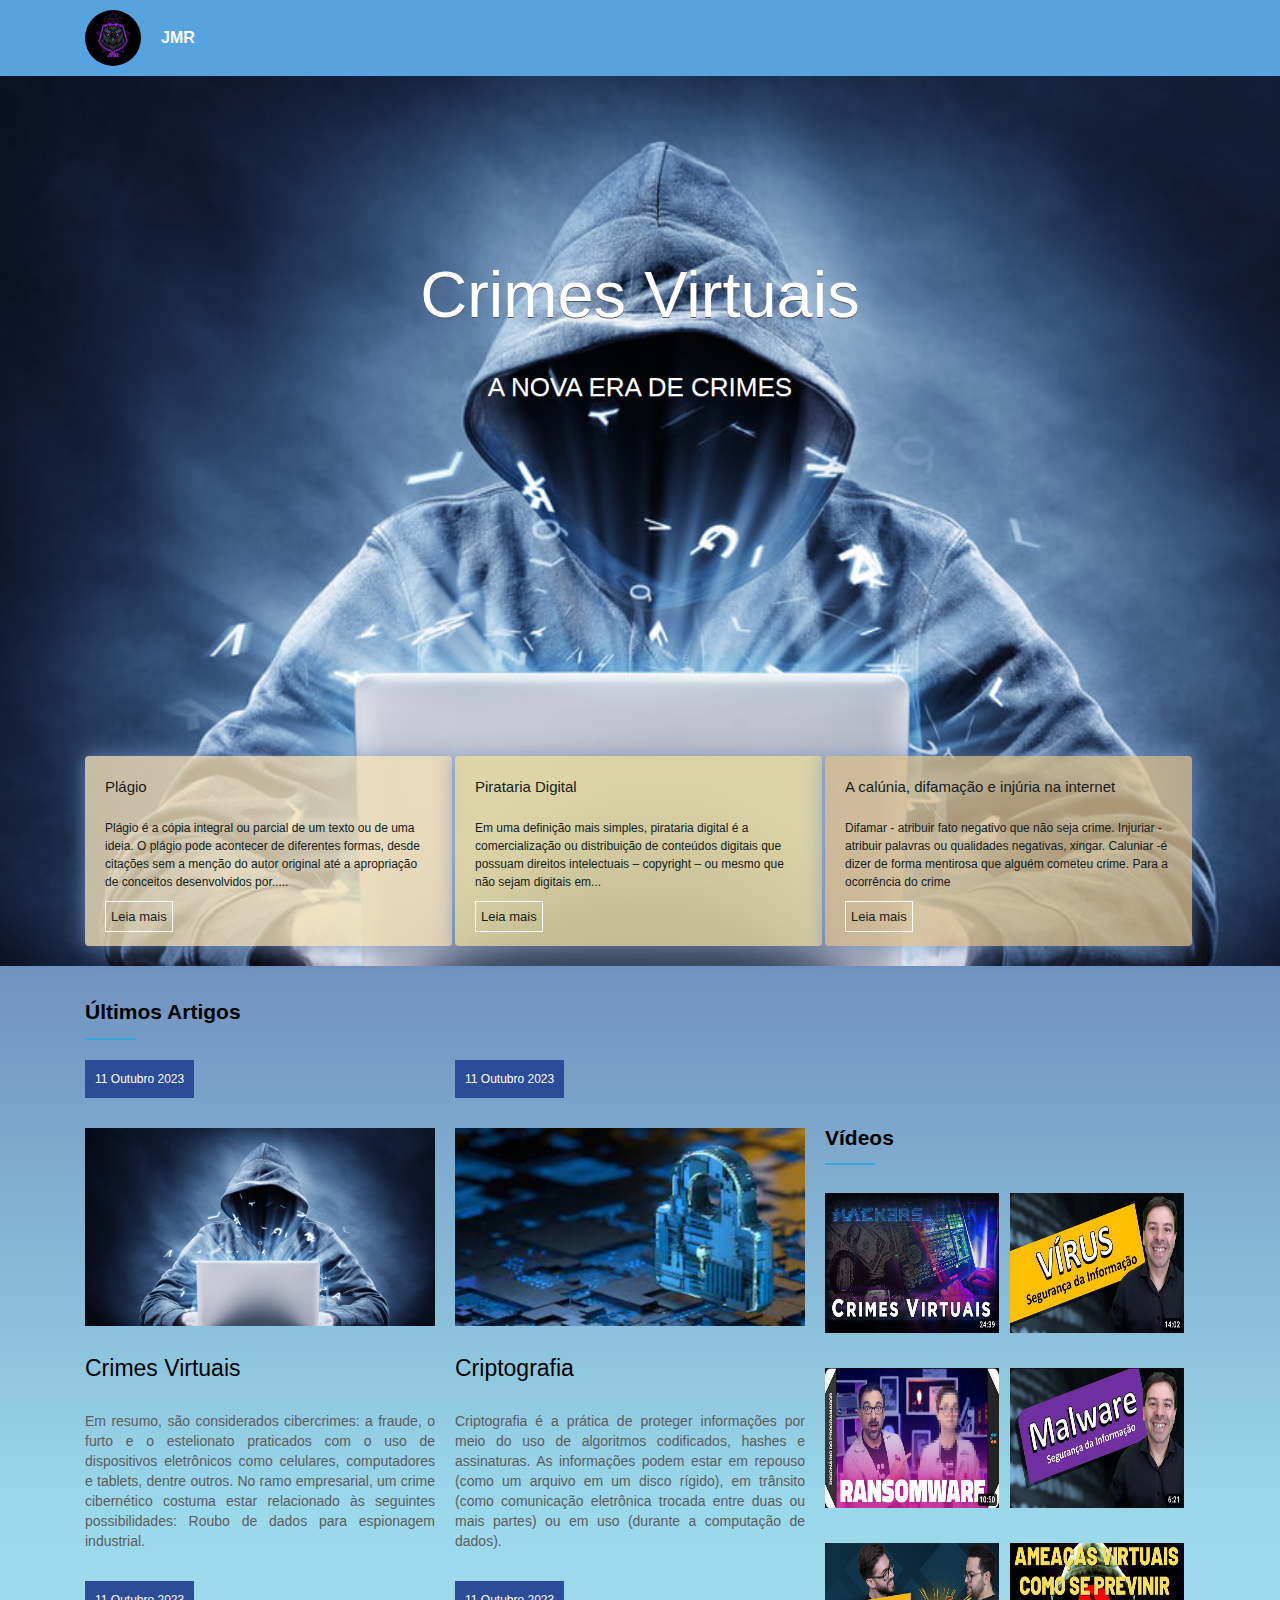
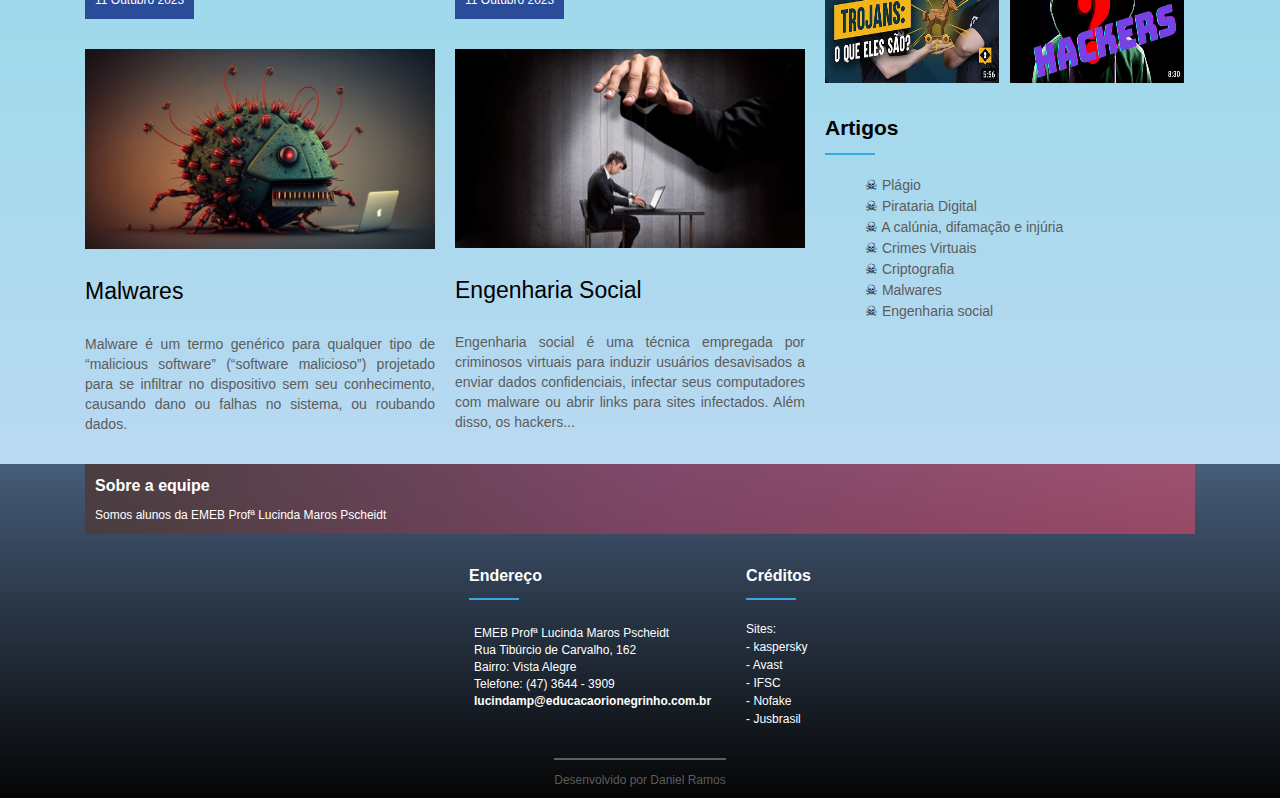
==== index.html @ 34204032 "alteração no aside  lista" ====
<!DOCTYPE html>
<html lang="pt-br">
<head>
    <meta charset="UTF-8">
    <meta name="viewport" content="width=device-width, user-scalable=0" />
   
    <link rel="stylesheet" href="assets/css/style.css">
    <link rel="stylesheet" href="assets/css/resolucao_1024.css">
    <link rel="stylesheet" href="assets/css/resolucao_768.css">
    
    <link rel="stylesheet" href="https://cdn.jsdelivr.net/npm/bootstrap@4.6.1/dist/css/bootstrap.min.css">
    <script src="https://cdn.jsdelivr.net/npm/jquery@3.5.1/dist/jquery.slim.min.js"></script>
    <script src="https://cdn.jsdelivr.net/npm/popper.js@1.16.1/dist/umd/popper.min.js"></script>
    <script src="https://cdn.jsdelivr.net/npm/bootstrap@4.6.1/dist/js/bootstrap.bundle.min.js"></script>

    <script type="text/javascript" src="assets/js/menuMobile.js"></script>

    <link rel="shortcut icon" href="./assets/icons/logoaba.png">
    <title>Crimes Virtuais</title>
</head>
<body>
    
    <header>
        <div class="container">
            <div class="cont-menu">
                <div class="logo"> 
                    <a href="">
                        <img id="imglogo" src="assets/icons/jmr.jpg" />
                    </a>
                </div>
    
                <div class="menu">
                    <nav>                     
                        <ul style="text-decoration:none;">
                            <li class="active">JMR</li> 
                        </ul>
                    </nav>
                </div>
            </div>
            
        </div>
    </header>
    
    <section id="banner">        
        <div class="container column">
            <div class="banner_top">
                <div class="banner_headline">
                    <h1>Crimes Virtuais</h1>
                    <h2>A nova era de crimes</h2>
                </div>
            </div>
            <div class="banner_options">
                <div class="banner1">
                    <div class="banner_title">Plágio</div>
                    <div class="banner_desc">
                        Plágio é a cópia integral ou parcial de um texto ou de uma ideia. O plágio pode acontecer de diferentes formas, desde citações sem a menção do autor original até a apropriação de conceitos desenvolvidos por.....
                    </div>
                        <a href="./artigos/plagio.html" target="_blank">Leia mais</a>
                </div>
                <div class="banner2">
                    <div class="banner_title">Pirataria Digital</div>
                    <div class="banner_desc">
                        Em uma definição mais simples, pirataria digital é a comercialização ou distribuição de conteúdos digitais que possuam direitos intelectuais – copyright – ou mesmo que não sejam digitais em... 
                    </div>
                        <a href="./artigos/pirataria_digital.html" target="_blank">Leia mais</a>
                </div>
                <div class="banner3">
                    <div class="banner_title">A calúnia, difamação e injúria na internet</div>
                    <div class="banner_desc">
                        Difamar - atribuir fato negativo que não seja crime. Injuriar - atribuir palavras ou qualidades negativas, xingar. Caluniar -é dizer de forma mentirosa que alguém cometeu crime. Para a ocorrência do crime
                    </div>
                        <a href="./artigos/calunia_difamacao.html" target="_blank">Leia mais</a>
                </div>
            </div>
        </div>
    </section> <!--Final da Section Banner-->

    <section id="geral">
        <div class="container">
            
            <section>
                <div class="widget">
                    <div class="widget_title">
                       <div class="widget_title_text">Últimos Artigos</div>
                       <div class="widget_title_bar"></div>
                    </div>
                    <div class="widget_body flex">

                        <article>
                            <div class="news_data">
                                <div class="news_posted_at">11 Outubro 2023</div>  
                                <!-- <div class="news_comments"> 2 </div> -->
                            </div>
                            <div class="news_thumbmail">
                                <a href="./artigos/crimes_virtuais.html" target="_blank">
                                    <img src="assets/imagens/crimes-ciberneticos.jpg" alt="">
                                </a>
                            </div>
                            <div class="news_title">
                                Crimes Virtuais
                            </div>
                            <div class="news_resume">
                                Em resumo, são considerados cibercrimes: a fraude, o furto e o estelionato praticados com o uso de dispositivos eletrônicos como celulares, computadores e tablets, dentre outros. No ramo empresarial, um crime cibernético costuma estar relacionado às seguintes possibilidades: Roubo de dados para espionagem industrial.
                            </div>
                            </a>
                        </article>
                        <article>
                            <div class="news_data">
                                <div class="news_posted_at">11 Outubro 2023</div>  
                                    <!-- <div class="news_comments"> 2 </div> -->
                            </div>
                            <div class="news_thumbmail">
                                <a href="./artigos/criptografia.html" target="_blank">
                                    <img src="assets/imagens/criptografia.jpeg" alt="">
                                </a>
                            </div>
                            <div class="news_title">
                                Criptografia
                            </div>
                            <div class="news_resume">
                                Criptografia é a prática de proteger informações por meio do uso de algoritmos codificados, hashes e assinaturas. As informações podem estar em repouso (como um arquivo em um disco rígido), em trânsito (como comunicação eletrônica trocada entre duas ou mais partes) ou em uso (durante a computação de dados).
                            </div>
                            </a>
                        </article>
                        <article>
                            <div class="news_data">
                                <div class="news_posted_at">11 Outubro 2023</div>  
                                    <!-- <div class="news_comments"> 2 </div> -->
                            </div>
                            <div class="news_thumbmail">
                                <a href="./artigos/malwares.html" target="_blank">
                                    <img src="assets/imagens/malwares.png" alt="">
                                </a>
                            </div>
                            <div class="news_title">
                                Malwares
                            </div>
                            <div class="news_resume" >
                                Malware é um termo genérico para qualquer tipo de “malicious software” (“software malicioso”) projetado para se infiltrar no dispositivo sem seu conhecimento, causando dano ou falhas no sistema, ou roubando dados.
                            </div>
                            </a>
                        </article>
                        <article>
                            <div class="news_data">
                                <div class="news_posted_at">11 Outubro 2023</div>  
                                    <!-- <div class="news_comments"> 2 </div> -->
                            </div>
                            <div class="news_thumbmail">
                                <a href="./artigos/engenharia_social.html" target="_blank">
                                    <img src="assets/imagens/engenharia social.jpeg" alt="">
                                </a>
                            </div>
                            <div class="news_title">
                                Engenharia Social
                            </div>
                            <div class="news_resume">
                                Engenharia social é uma técnica empregada por criminosos virtuais para induzir usuários desavisados a enviar dados confidenciais, infectar seus computadores com malware ou abrir links para sites infectados. Além disso, os hackers...
                            </div>
                            </a>
                        </article>

                    </div>
                </div>
            </section>
            
            <aside>
                <div class="widget_aside">
                    <div class="widget_title">
                       <div class="widget_title_text video">Vídeos</div>
                       <div class="widget_title_bar video"></div>
                    </div>
                    <div class="widget_body">
                        <div class="aside_container"> 
                            <div class="aside_videos">
                                <a href="https://www.youtube.com/watch?v=jlNQ2vkr-kA" target="_blank">
                                    <img src="assets/imagens/video1.png" alt="">
                                </a>
                            </div>
                            <div> 
                                <a href="https://www.youtube.com/watch?v=V8PHw3e-aPo" target="_blank">
                                    <img src="assets/imagens/video2.png" alt="">
                                </a>
                            </div>
                            <div>
                                <a href="https://www.youtube.com/watch?v=bvO9vxQE4Q0&pp=ygUWY3JpbWVzIHZpcnR1YWlzIHRyb2phbg%3D%3D" target="_blank"> 
                                    <img src="assets/imagens/video3.png" alt="">
                                </a>
                            </div>
                            <div>
                                <a href="https://www.youtube.com/watch?v=LSUwfF9lvgw" target="_blank"> 
                                    <img src="assets/imagens/video4.png" alt="">
                                </a>
                            </div>
                            <div>
                                <a href="https://www.youtube.com/watch?v=O1Iu_4mMTs8" target="_blank"> 
                                    <img src="assets/imagens/video5.png" alt="">
                                </a>
                            </div>
                            <div>
                                <a href="https://www.youtube.com/watch?v=s9u4ona7b2w" target="_blank"> 
                                    <img src="assets/imagens/video6.png" alt="">
                                </a>
                            </div>
                       </div>
                    </div>
                </div>

                <div class="aside_malwares">
                    <div>Artigos</div>
                    <div class="widget_title_bar video"></div>

                    <div class="aside_lista">
                        <ul class="ul_aside">
                            <li class="li_aside"> <span>&#9760;</span> <a href="./artigos/plagio.html" target="_blank">Plágio</a> </li>
                            <li class="li_aside"> <span>&#9760;</span> <a href="./artigos/pirataria_digital.html" target="_blank">Pirataria Digital</a></li>
                            <li class="li_aside"> <span>&#9760;</span> <a href="./artigos/calunia_difamacao.html" target="_blank">A calúnia, difamação e injúria</a> </li>
                            <li class="li_aside"> <span>&#9760;</span> <a href="./artigos/crimes_virtuais.html" target="_blank">Crimes Virtuais</a> </li>
                            <li class="li_aside"> <span>&#9760;</span> <a href="./artigos/criptografia.html" target="_blank">Criptografia</a> </li>
                            <li class="li_aside"> <span>&#9760;</span> <a href="./artigos/malwares.html" target="_blank">Malwares</a> </li>
                            <li class="li_aside"> <span>&#9760;</span> <a href="./artigos/engenharia_social.html" target="_blank">Engenharia social</a> </li>

                        </ul>
                    </div>
                </div>
               
            </aside>
        </div> 
    </section>

 <footer>
    <div class="container flexColumn">
        <div class="footer_menu">
            <div class="fm_1">
                 <div class="news_title" style="padding:10px;">
                    <div class="widget_title_text">Sobre a equipe</div>   
                    <div class="sobre_equipe">Somos alunos da EMEB Profª Lucinda Maros Pscheidt</div>
                 </div>
                </a>  
            </div> 
        </div>

        <div class="footer_area">
            <div class="footer_areaitem_description">
                <div class="widget_title end">
                    <div class="widget_title_text end">Endereço</div>
                    <div class="widget_title_bar"></div>
                 </div>
            
                 <div class="widget_body" style="margin-bottom: -15px;">
                        <div class="addres">
                            EMEB Profª Lucinda Maros Pscheidt<br/>
                            Rua Tibúrcio de Carvalho, 162<br/>
                            Bairro: Vista Alegre<br/>
                            Telefone: (47) 3644 - 3909<br/>
                            <a class="end_email" href="mailto:exemplo@hotmail.com">lucindamp@educacaorionegrinho.com.br</a>
                        </div>
                 </div>
            
            </div>
           
            <div class="footer_areaitem_credits">
                <div class="footer_areaitem">
                    <div class="widget_title">
                        <div class="widget_title_text credit">Créditos</div>
                        <div class="widget_title_bar"></div>
                     </div>
                     <div class="widget_body credits">
                        Sites: <br/>
                        - kaspersky<br/>
                        - Avast<br/>
                        - IFSC<br/>
                        - Nofake<br/>
                        - Jusbrasil
                    </div>
                </div>
            </div>
        </div>

        <!--------------------------------------------------------------->
    
        <div class="footer_copy">
            Desenvolvido por Daniel Ramos 
        </div>
    </div>
    
 </footer>
    
</body>
</html>
---- assets/css/style.css ----
@font-face {
    font-family: fontMarc;
    src: url(../fonts/Allura.ttf)
  }
  @font-face {
      font-family: fontMenu;
      src: url(../fonts/bubblegum-sans-regular.otf);
  }
  /***********************************/
* {
    font-family: Arial, Helvetica, sans-serif;
}  
body {
    margin: 0;
    padding: 0; 
}
header {
    padding: 10px 0 10px 0;
    background: #56a3e0;
}
/*************************************/
.container {
    display: flex;
    align-items: center;
    justify-content: space-between;
    width: 990px;
}
.cont-menu {
    display: flex;
    align-items: center;
}
/*************************************/
#imglogo {
    width: 56px;
    border-radius: 50%;
}

/*************************************/
.menu {
    display: flex;
    margin-right: 0px;
}
nav ul,
nav li {
    list-style: none;
    margin: 0;
    padding: 0;
}
nav ul {
    display: flex; 
}
nav a {
    display: block;
    padding: 15px;
    text-decoration: none;
    text-transform: uppercase;
    color: #131d20;
    font-weight: bold;
}

nav .active{
    color: white;
    font-weight: bold;
    padding-left: 20px;
}
/************************************/
#banner {
    display: flex;
    justify-content: center;
    background-image: url(../imagens/crimes-ciberneticos.jpg);
    background-position: bottom;
    background-size: cover;
    height: 890px;
}
.column {
    flex-direction: column;
}
.banner_top {
    display: flex;
    justify-content: center;
    margin-top: 50px;
}
.banner_headline {
    flex: 1;
    display: flex;
    flex-direction: column;
    justify-content: center;
    align-items: center;
    text-align: center ;
    font-weight: bold;
    padding-top: 180px;
}
.banner_headline h1 {
    color:  #ffffff;
    font-size: 65px;
    text-shadow: 0px 1px 0px #555555;
    margin-top: -50px;
    padding: 0;
    max-width: 450px;
}
.banner_headline h2 {
    color:  #ffffff;
    font-size: 26px;
    text-shadow: 0px 1px 0px #555555;
    text-align: center;
    margin: 0;
    padding: 0;
    max-width: 450px;
    margin-top: 30px;
    line-height: 30px;
    text-transform: uppercase;
    font-weight: 500;
}
/************************************/
.banner_options {
    height: 210px;
    display: flex;
}
.banner1, .banner2, .banner3 {
    flex: 1;
    color:  #131d20;
    padding: 20px;
    margin: 0px 3px 20px 0px;
    box-shadow: 0px 0px 20px rgba(112, 146, 191, 0.8);
    transition: all 0.3s ease-out;
    border-radius: 4px;
}
.banner1 {
    background-color: #f0ddb6;
    background-color: rgba(240.0, 221.0, 182.0, 80%);
}
.banner2 {
    background-color: #e4d89c;
    background-color: rgba(228.0, 216.0, 156.0, 80%);
}
.banner3 {
    background-color: #d6bc8f;
    background-color: rgba(214.0, 188.0, 143.0, 80%);
}
.banner_title {
    font-size: 15px;
}
.banner_desc {
    /*opacity: 100%;*/
    font-size: 12px;
    margin-top: 20px;
    margin-bottom: 10px;
}
.banner_options a {
    display: inline-block;
    border: 1px solid #ffffff;
    padding: 5px;
    color:  #131d20;
    font-size: 13px;
    text-decoration: none;
}
/*******************************************/
#geral {
    display: flex;
    justify-content: center;
    background-image: linear-gradient(
        to bottom,#7092bf,#9ad9ea ,#b9d9f2 );
}
#geral section {
    flex: 2;
}
#geral aside {
    flex: 1;
}
/******************************************/
.new {
    padding-top: 8px;
}
.widget_title {
    margin-top: 30px;
    margin-bottom: 20px;
}
.widget_title_text, .aside_malwares {
    color: #000000;
    font-size: 21px;
    font-weight: bold;
}
.widget_title_bar {
    width: 50px;
    height: 2px;
    background-color: #36a9e1;
    margin-top: 10px;
}
/*****************************************/
.flex {
    display: flex;
    flex-wrap: wrap;
}
article {
    flex: 1;
    min-width: 300px;
    margin-right: 20px;
}
article a {
    text-decoration: none;
}
article .news_data {
    display: flex;
}
article .news_posted_at {
    background-color: #2b4c99;
    color: #ffffff;
    font-size: 12px;
    padding: 10px;
    margin-right: 2px;
}
article .news_comments {
    background-color: #39aae1;
    color: #ffffff;
    font-size: 12px;
    padding: 10px;
}
article .news_thumbmail {
    margin-top: 30px;
}
article .news_thumbmail img {
    width: 100%;
    height: auto;
}
article .news_title {
    margin-top: 25px;
    margin-bottom: 25px;
    color: #000000;
    font-size: 23px;
}
article .news_resume {
    color: #5c5c5c;
    line-height: 20px;
    font-size: 14px;
    margin-bottom: 30px;
    text-align: justify;
}
/***************************************/
aside .widget_aside {
    height: 550px;
    padding-bottom: 45px;
 
}
.aside_malwares {
    margin-top: 40px;
}
.aside_lista {
    padding-top: 20px;
    font-size: 14px;
    font-weight: normal;
}
/****************************************/
.ul_aside {
    list-style: none;
}
.li_aside a {
    color: #5c5c5c;
    line-height: 5px;
    font-size: 14px;
    margin-bottom: 30px;
}

.aside_container {
    display: flex;
    flex-flow: column wrap;
    width: 100%;
    height: 550px;
}
.aside_container div {
    justify-content: space-between;
    width: 47%;
    height: 155px;
    margin-bottom: 20px;
    margin-right: 0px;
    font-size: 15px;  
}


.aside_container img {
    width: 100%;
    height: 90%;
    margin-top: 8px;
}

/********************************************/
footer {
    background-image: linear-gradient(
        to bottom, #465c79, #050505);
    display: flex;
    justify-content: center;
}
.footer_menu {
    display: flex;
    /*flex: 1;*/
    width: 100%;
}
.fm_1 {
    flex: 1;
    color: #ffffff;
}
.footer_menu a {
    display: block;
    text-decoration: none;
    padding: 20px;
    color: #ffffff;
}
.fm_1 {
    background-image: linear-gradient(
        to right, rgba(73.4, 61.1, 62.7, 99%),
        rgba(151.0, 64.0, 99.0, 70%),
        rgba(245.0, 71.0, 104.0, 50%));
}
/**************************************************/
.footer_area {
    display: flex;    
}
.flexColumn {
    display:flex;
    flex-direction: column;
} 
.sobre_equipe {
    padding-top: 8px;
    font-size: 12px;
}
/*Área de créditos*/
.footer_areaitem_description, .footer_areaitem_credits {
    color: #ffffff;
}
.footer_areaitem_description {
    padding-right: 30px;
}
.credits {
    font-size: 12px;
}
.end_email {
    font-size: 12px;
}
.footer_areaitem_credits .widget_body {
    flex-wrap: wrap;
}
.widget_body span { /*créditos foto banner*/
    padding-bottom: 15px;
}

footer .widget_title_text {
    color: #ffffff;
    font-size: 16px;
}
footer .news_title {
    padding-left: 20px;
}
footer .news_title h1{
    font-size: 22px;
}
footer .news_title h2 {
    font-size: 12px;
    padding-top: 10px;
    margin-right: 1px;
    flex-wrap: column wrap;
    justify-content: flex-end;
}
footer p {
    font-size: 15px;
    padding-bottom: 20px;
    margin-right: 10px;
}
footer .widget_body, .address {
    display: flex;
}

footer .addres {
    display: flex;
    flex-direction: column;
    margin: 5px;
    font-size: 12px;
    line-height: 17px;/*espaçameto entre linhas*/
}

footer a {
    color: #ffffff;
    text-decoration: none;
    font-size: 15px;
    font-weight: bold;
}
.footer_copy {
    border-top: 2px solid #615e5e;
    height: 40px;
    line-height: 40px;
    color: #5c5c5c;
    font-size: 12px;
    margin-top: 30px;
}
/****************************************/
---- assets/css/resolucao_1024.css ----
@media only screen and (max-width:1024px) {
    .logo {
        margin-left: 1px;
    }
    
}
---- assets/css/resolucao_768.css ----
@media (max-width: 979px) {

    #banner {
        height:auto;
    }
    .banner_top {
        margin-left: -240px;

    }
    .banner_headline {
        padding-top: 70px; 
        width: 100%;   
    }
    .banner_headline h1 {
        font-size: 38px;
    }
    .banner_headline h2 {
        font-size: 17.5px;
    }
    .banner_options {
        height: auto;
        flex-direction: column;
    }
    .container {
        flex-direction: column;
    }

    #geral section {
        padding: 20px;
    }
    #geral aside {
        padding: 20px;
    }
    .footer_menu {
        display: flex;
        flex-direction: row;
    }
  
    .footer_area {
        width: 80%;
        padding: 0px;
    }
    .footer_copy {
        padding-left: 20px;
    }
    .footer_areaitem_description {
        padding-right: 10px;
    }
    header .container {
        flex-direction: row;
    }
    
    header {
        height: auto;
    }
    
    aside {
        width: 100%;
        margin-top: -70px;
        margin-left: 0px;
    }
    .aside_container {
        flex-wrap: nowrap;
    }
    .aside_container div {
        width: 95%;
        height: 230px;
    }
    .aside_malwares {
        margin-top: 660px;
    }
    .banner_headline{
        display: inline-flex;
        justify-content: center;
        padding-left: 250px;
    }
    .credits {
        font-size: 10px;
    }
    
   
       
}
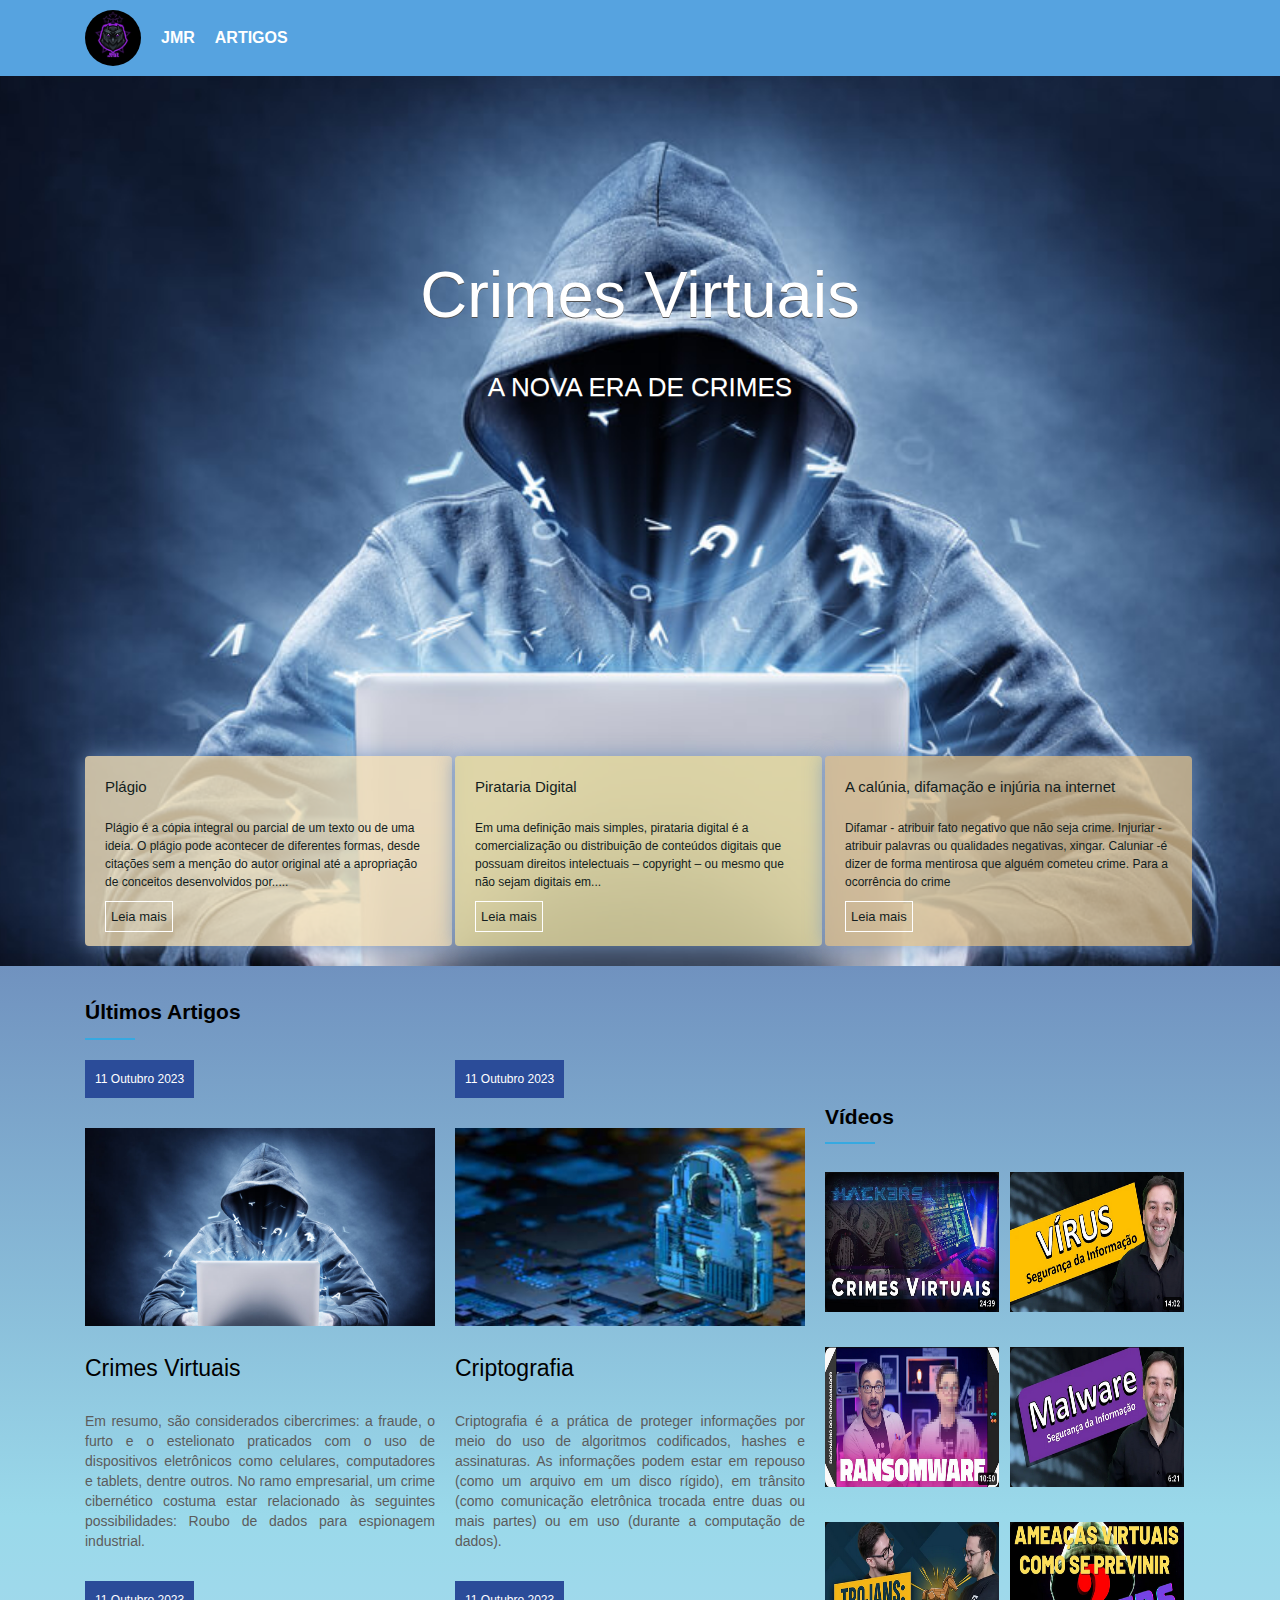
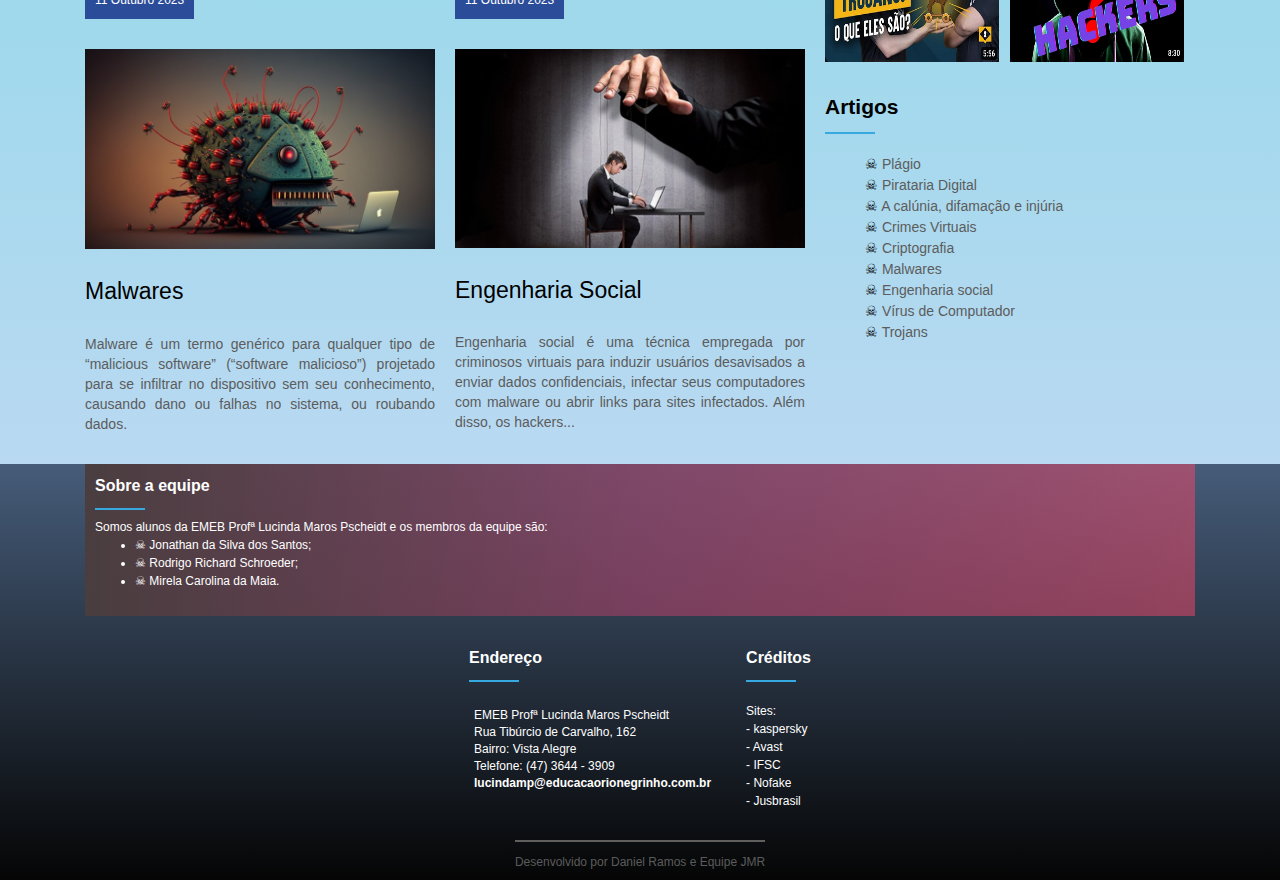
==== commit b8543489: "add página artigos" ====
--- a/index.html
+++ b/index.html
@@ -34,6 +34,7 @@
                     <nav>                     
                         <ul style="text-decoration:none;">
                             <li class="active">JMR</li> 
+                            <li class="artigo"><a href="./artigos/artigos.html">ARTIGOS</a></li> 
                         </ul>
                     </nav>
                 </div>
@@ -219,6 +220,9 @@
                             <li class="li_aside"> <span>&#9760;</span> <a href="./artigos/criptografia.html" target="_blank">Criptografia</a> </li>
                             <li class="li_aside"> <span>&#9760;</span> <a href="./artigos/malwares.html" target="_blank">Malwares</a> </li>
                             <li class="li_aside"> <span>&#9760;</span> <a href="./artigos/engenharia_social.html" target="_blank">Engenharia social</a> </li>
+                            <li class="li_aside"> <span>&#9760;</span> <a href="./artigos/virus.html" target="_blank">Vírus de Computador</a> </li>
+                            <li class="li_aside"> <span>&#9760;</span> <a href="./artigos/trojans.html" target="_blank">Trojans</a> </li>
+
 
                         </ul>
                     </div>
@@ -234,7 +238,15 @@
             <div class="fm_1">
                  <div class="news_title" style="padding:10px;">
                     <div class="widget_title_text">Sobre a equipe</div>   
-                    <div class="sobre_equipe">Somos alunos da EMEB Profª Lucinda Maros Pscheidt</div>
+                    <div class="widget_title_bar"></div>
+
+                    <div class="sobre_equipe">Somos alunos da EMEB Profª Lucinda Maros Pscheidt e os membros da equipe são: 
+                        <ul>
+                            <li><span>&#9760;</span> Jonathan da Silva dos Santos;</li>
+                            <li><span>&#9760;</span> Rodrigo Richard Schroeder;</li>
+                            <li><span>&#9760;</span> Mirela Carolina da Maia.</li>
+                        </ul>                
+                     </div>
                  </div>
                 </a>  
             </div> 
@@ -271,7 +283,7 @@
                         - Avast<br/>
                         - IFSC<br/>
                         - Nofake<br/>
-                        - Jusbrasil
+                        - Jusbrasil<br/>
                     </div>
                 </div>
             </div>
@@ -280,7 +292,7 @@
         <!--------------------------------------------------------------->
     
         <div class="footer_copy">
-            Desenvolvido por Daniel Ramos 
+            Desenvolvido por Daniel Ramos e Equipe JMR 
         </div>
     </div>
     
--- a/assets/css/style.css
+++ b/assets/css/style.css
@@ -17,13 +17,15 @@
 header {
     padding: 10px 0 10px 0;
     background: #56a3e0;
+    display: flex;
+    width: 100%;
 }
 /*************************************/
 .container {
     display: flex;
     align-items: center;
     justify-content: space-between;
-    width: 990px;
+    width: 80%;
 }
 .cont-menu {
     display: flex;
@@ -50,18 +52,26 @@
     display: flex; 
 }
 nav a {
-    display: block;
-    padding: 15px;
+    display: flex;
     text-decoration: none;
     text-transform: uppercase;
-    color: #131d20;
+    //color: #131d20;
+    color: #fff;
     font-weight: bold;
 }
+ nav a .artigo {
+    padding-left: 20px;
+ }
 
 nav .active{
     color: white;
     font-weight: bold;
-    padding-left: 20px;
+    padding: 0px 20px;
+}
+
+li a:hover {
+    color: purple;
+    text-decoration: none;
 }
 /************************************/
 #banner {
--- a/assets/css/resolucao_768.css
+++ b/assets/css/resolucao_768.css
@@ -24,6 +24,10 @@
     .container {
         flex-direction: column;
     }
+    
+    .section-projeto--fotoarea .img_box {
+        width: 100%;
+    }
 
     #geral section {
         padding: 20px;
@@ -35,13 +39,14 @@
         display: flex;
         flex-direction: row;
     }
-  
+   
     .footer_area {
-        width: 80%;
+        width:100%;
         padding: 0px;
     }
     .footer_copy {
-        padding-left: 20px;
+        width: 100%;
+
     }
     .footer_areaitem_description {
         padding-right: 10px;
@@ -54,6 +59,7 @@
         height: auto;
     }
     
+
     aside {
         width: 100%;
         margin-top: -70px;
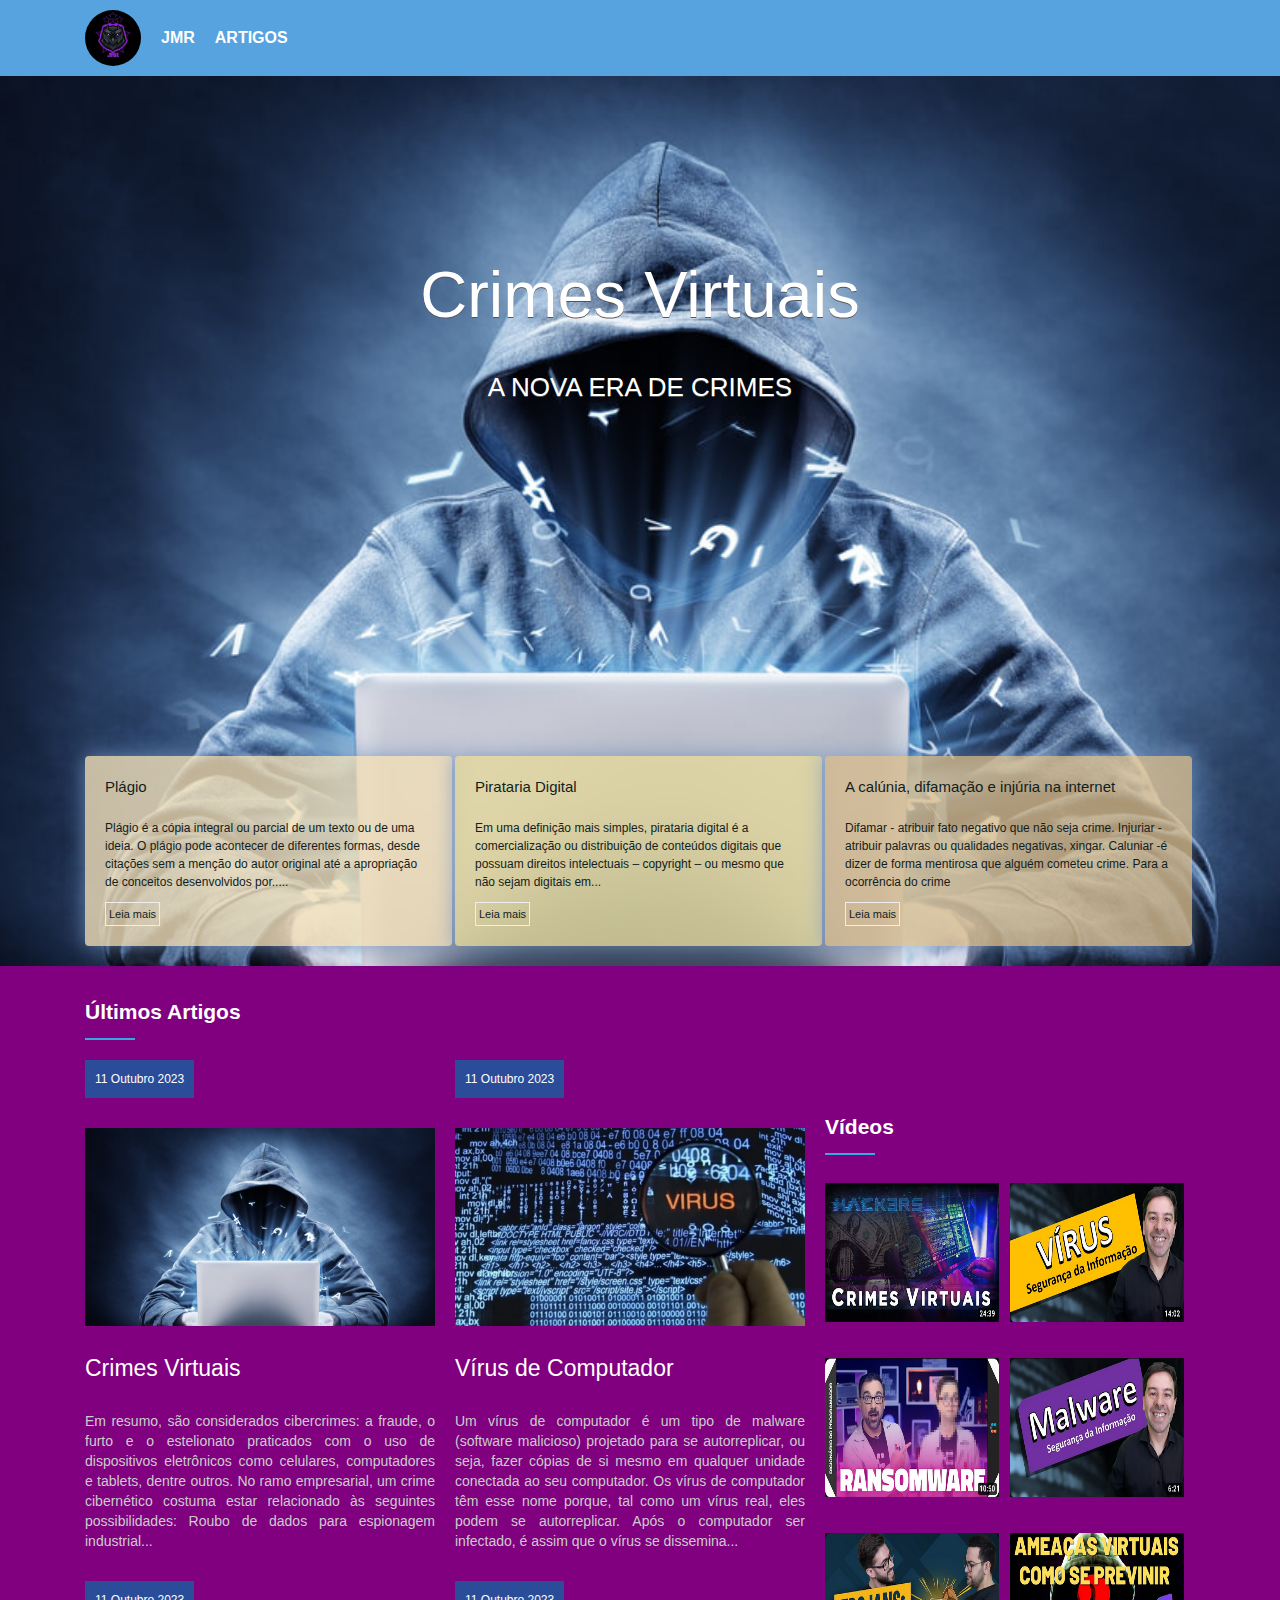
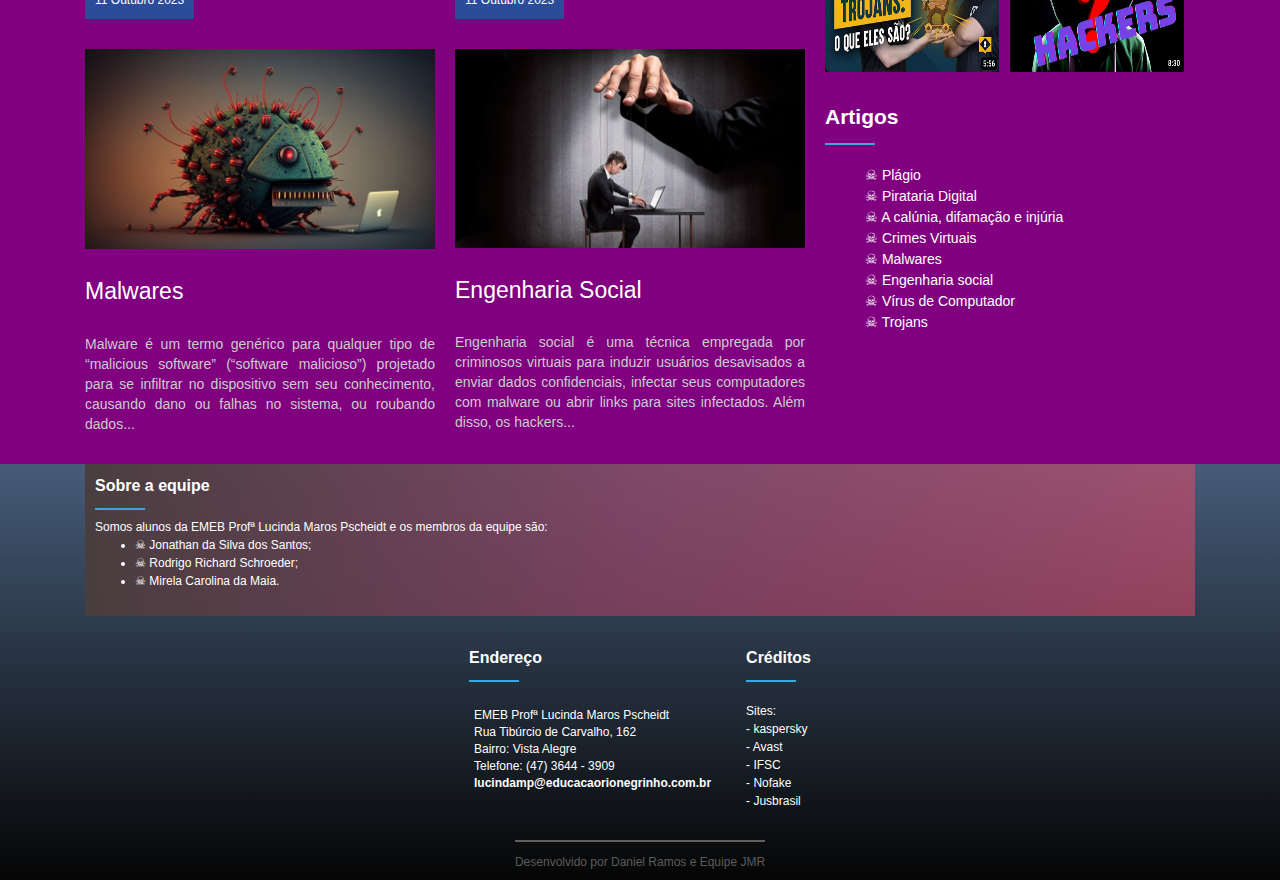
==== commit da9edccc: "retirada do artigo criptografia da lista" ====
--- a/index.html
+++ b/index.html
@@ -57,21 +57,21 @@
                     <div class="banner_desc">
                         Plágio é a cópia integral ou parcial de um texto ou de uma ideia. O plágio pode acontecer de diferentes formas, desde citações sem a menção do autor original até a apropriação de conceitos desenvolvidos por.....
                     </div>
-                        <a href="./artigos/plagio.html" target="_blank">Leia mais</a>
+                        <a class="link_leiamais" href="./artigos/plagio.html" target="_blank">Leia mais</a>
                 </div>
                 <div class="banner2">
                     <div class="banner_title">Pirataria Digital</div>
                     <div class="banner_desc">
                         Em uma definição mais simples, pirataria digital é a comercialização ou distribuição de conteúdos digitais que possuam direitos intelectuais – copyright – ou mesmo que não sejam digitais em... 
                     </div>
-                        <a href="./artigos/pirataria_digital.html" target="_blank">Leia mais</a>
+                        <a class="link_leiamais" href="./artigos/pirataria_digital.html" target="_blank">Leia mais</a>
                 </div>
                 <div class="banner3">
                     <div class="banner_title">A calúnia, difamação e injúria na internet</div>
                     <div class="banner_desc">
                         Difamar - atribuir fato negativo que não seja crime. Injuriar - atribuir palavras ou qualidades negativas, xingar. Caluniar -é dizer de forma mentirosa que alguém cometeu crime. Para a ocorrência do crime
                     </div>
-                        <a href="./artigos/calunia_difamacao.html" target="_blank">Leia mais</a>
+                        <a class="link_leiamais" href="./artigos/calunia_difamacao.html" target="_blank">Leia mais</a>
                 </div>
             </div>
         </div>
@@ -102,7 +102,7 @@
                                 Crimes Virtuais
                             </div>
                             <div class="news_resume">
-                                Em resumo, são considerados cibercrimes: a fraude, o furto e o estelionato praticados com o uso de dispositivos eletrônicos como celulares, computadores e tablets, dentre outros. No ramo empresarial, um crime cibernético costuma estar relacionado às seguintes possibilidades: Roubo de dados para espionagem industrial.
+                                Em resumo, são considerados cibercrimes: a fraude, o furto e o estelionato praticados com o uso de dispositivos eletrônicos como celulares, computadores e tablets, dentre outros. No ramo empresarial, um crime cibernético costuma estar relacionado às seguintes possibilidades: Roubo de dados para espionagem industrial...
                             </div>
                             </a>
                         </article>
@@ -112,15 +112,16 @@
                                     <!-- <div class="news_comments"> 2 </div> -->
                             </div>
                             <div class="news_thumbmail">
-                                <a href="./artigos/criptografia.html" target="_blank">
-                                    <img src="assets/imagens/criptografia.jpeg" alt="">
+                                <a href="./artigos/virus.html" target="_blank">
+                                    <img src="assets/imagens/virus.jpg" alt="">
                                 </a>
                             </div>
                             <div class="news_title">
-                                Criptografia
+                                Vírus de Computador
                             </div>
                             <div class="news_resume">
-                                Criptografia é a prática de proteger informações por meio do uso de algoritmos codificados, hashes e assinaturas. As informações podem estar em repouso (como um arquivo em um disco rígido), em trânsito (como comunicação eletrônica trocada entre duas ou mais partes) ou em uso (durante a computação de dados).
+                                Um vírus de computador é um tipo de malware (software malicioso) projetado para se autorreplicar, ou seja, fazer cópias de si mesmo em qualquer unidade conectada ao seu computador.
+                                Os vírus de computador têm esse nome porque, tal como um vírus real, eles podem se autorreplicar. Após o computador ser infectado, é assim que o vírus se dissemina...
                             </div>
                             </a>
                         </article>
@@ -138,7 +139,7 @@
                                 Malwares
                             </div>
                             <div class="news_resume" >
-                                Malware é um termo genérico para qualquer tipo de “malicious software” (“software malicioso”) projetado para se infiltrar no dispositivo sem seu conhecimento, causando dano ou falhas no sistema, ou roubando dados.
+                                Malware é um termo genérico para qualquer tipo de “malicious software” (“software malicioso”) projetado para se infiltrar no dispositivo sem seu conhecimento, causando dano ou falhas no sistema, ou roubando dados...
                             </div>
                             </a>
                         </article>
@@ -217,7 +218,6 @@
                             <li class="li_aside"> <span>&#9760;</span> <a href="./artigos/pirataria_digital.html" target="_blank">Pirataria Digital</a></li>
                             <li class="li_aside"> <span>&#9760;</span> <a href="./artigos/calunia_difamacao.html" target="_blank">A calúnia, difamação e injúria</a> </li>
                             <li class="li_aside"> <span>&#9760;</span> <a href="./artigos/crimes_virtuais.html" target="_blank">Crimes Virtuais</a> </li>
-                            <li class="li_aside"> <span>&#9760;</span> <a href="./artigos/criptografia.html" target="_blank">Criptografia</a> </li>
                             <li class="li_aside"> <span>&#9760;</span> <a href="./artigos/malwares.html" target="_blank">Malwares</a> </li>
                             <li class="li_aside"> <span>&#9760;</span> <a href="./artigos/engenharia_social.html" target="_blank">Engenharia social</a> </li>
                             <li class="li_aside"> <span>&#9760;</span> <a href="./artigos/virus.html" target="_blank">Vírus de Computador</a> </li>
--- a/assets/css/style.css
+++ b/assets/css/style.css
@@ -158,18 +158,23 @@
 }
 .banner_options a {
     display: inline-block;
-    border: 1px solid #ffffff;
-    padding: 5px;
+    border: 1px solid #eee;
+    padding: 3px;
     color:  #131d20;
-    font-size: 13px;
-    text-decoration: none;
-}
+    font-size: 11px;
+}
+.banner_options a:hover {
+    text-decoration: none;
+    color: purple;
+}
+
 /*******************************************/
 #geral {
     display: flex;
     justify-content: center;
-    background-image: linear-gradient(
-        to bottom,#7092bf,#9ad9ea ,#b9d9f2 );
+    //background-image: linear-gradient(
+     //   to bottom,#7092bf,#9ad9ea ,#b9d9f2 );
+     background: purple;
 }
 #geral section {
     flex: 2;
@@ -186,7 +191,8 @@
     margin-bottom: 20px;
 }
 .widget_title_text, .aside_malwares {
-    color: #000000;
+    //color: #000000;
+    color:#fff;
     font-size: 21px;
     font-weight: bold;
 }
@@ -235,11 +241,13 @@
 article .news_title {
     margin-top: 25px;
     margin-bottom: 25px;
-    color: #000000;
+    //color: #000000;
+    color: #fff;
     font-size: 23px;
 }
 article .news_resume {
-    color: #5c5c5c;
+    //color: #5c5c5c;
+    color: #ccc;
     line-height: 20px;
     font-size: 14px;
     margin-bottom: 30px;
@@ -264,10 +272,14 @@
     list-style: none;
 }
 .li_aside a {
-    color: #5c5c5c;
+    //color: #5c5c5c;
+    color: #FFF;
     line-height: 5px;
     font-size: 14px;
     margin-bottom: 30px;
+}
+.li_aside a:hover {
+    color: #ddd;
 }
 
 .aside_container {
--- a/assets/css/resolucao_768.css
+++ b/assets/css/resolucao_768.css
@@ -1,4 +1,6 @@
 @media (max-width: 979px) {
+
+   
 
     #banner {
         height:auto;
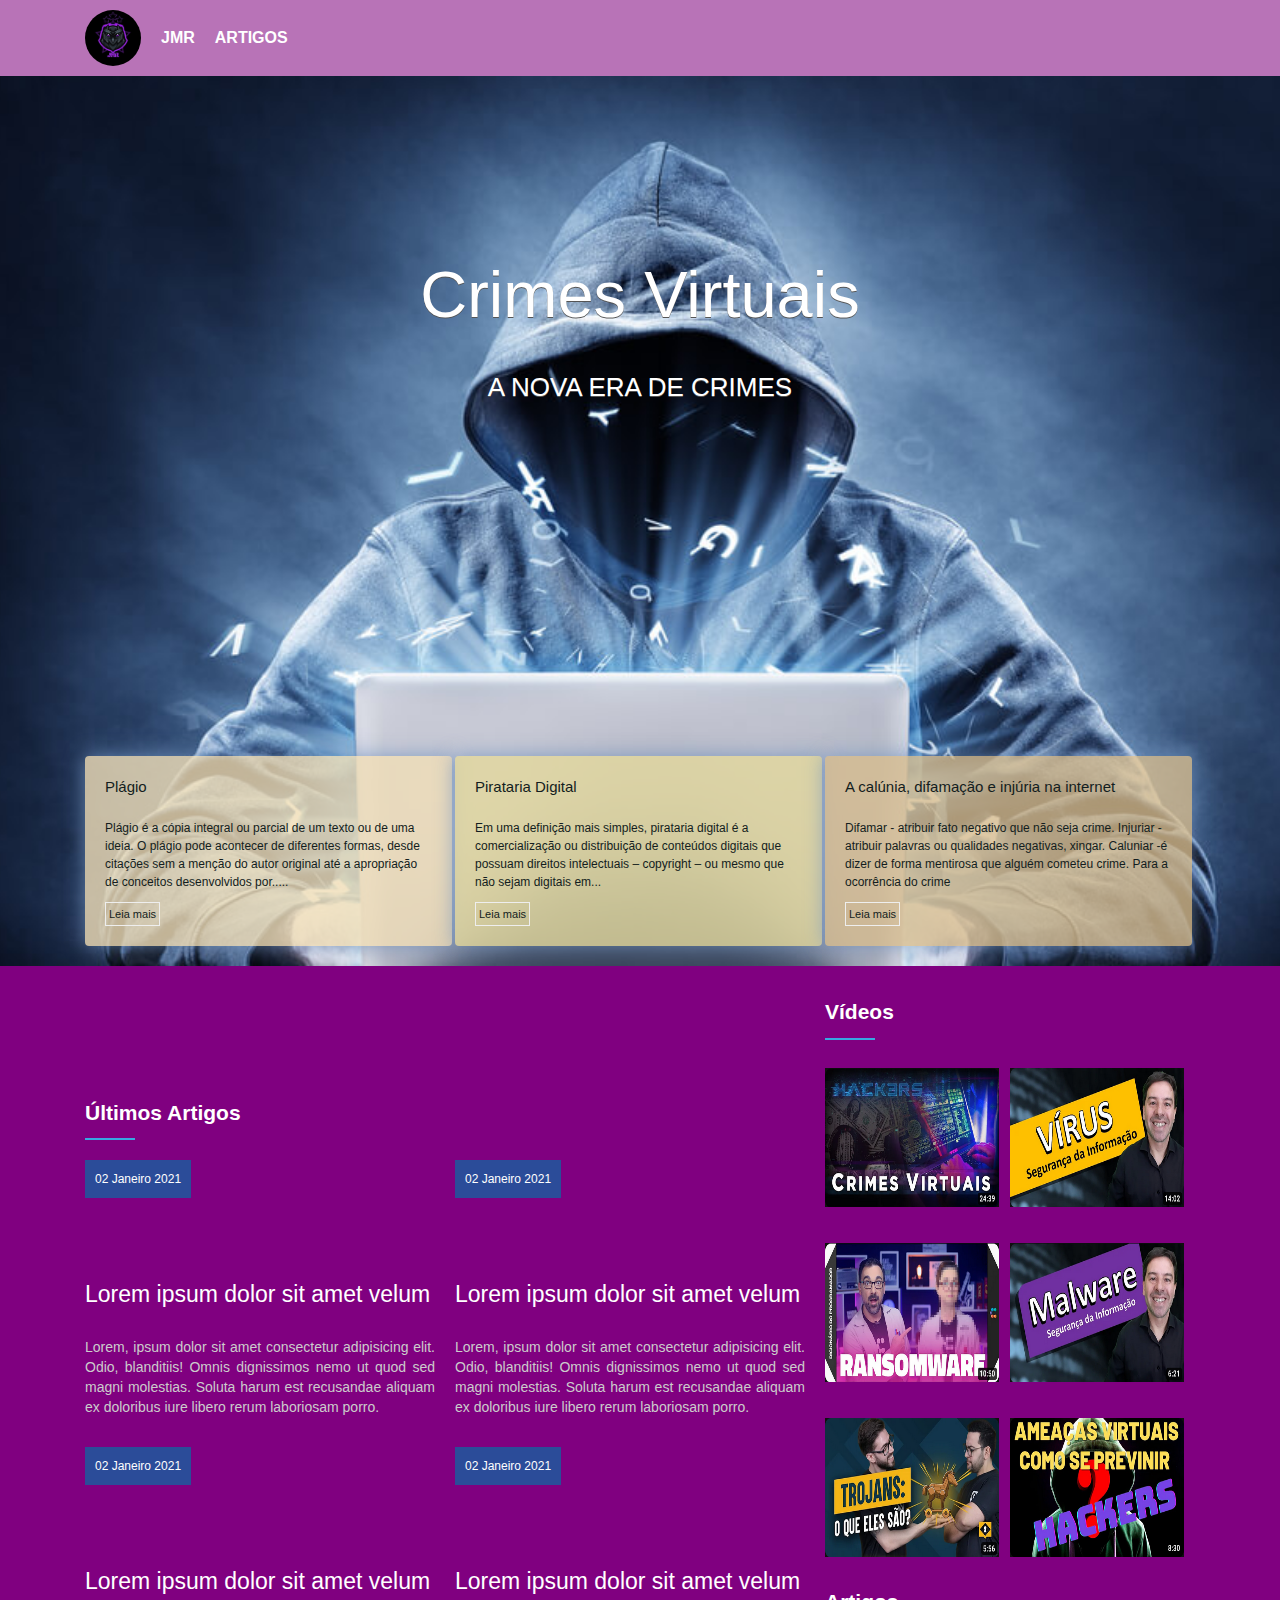
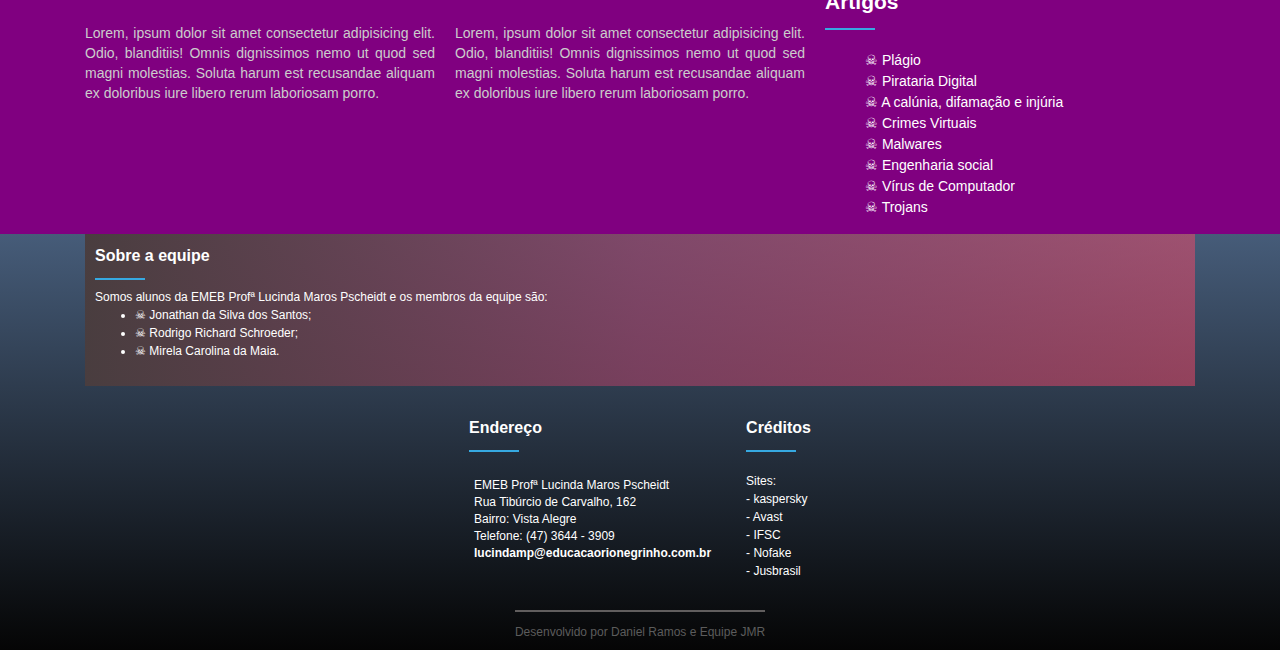
==== commit 9b3fd735: "alteração no resolucao_768" ====
--- a/index.html
+++ b/index.html
@@ -77,6 +77,8 @@
         </div>
     </section> <!--Final da Section Banner-->
 
+    
+
     <section id="geral">
         <div class="container">
             
@@ -90,74 +92,77 @@
 
                         <article>
                             <div class="news_data">
-                                <div class="news_posted_at">11 Outubro 2023</div>  
+                                <div class="news_posted_at">02 Janeiro 2021</div>  
                                 <!-- <div class="news_comments"> 2 </div> -->
                             </div>
                             <div class="news_thumbmail">
-                                <a href="./artigos/crimes_virtuais.html" target="_blank">
-                                    <img src="assets/imagens/crimes-ciberneticos.jpg" alt="">
-                                </a>
+                                <img src="assets/imagens/education-digital-OyCl7Y4y0Bk-unsplash.jpg" alt="">
                             </div>
                             <div class="news_title">
-                                Crimes Virtuais
+                                Lorem ipsum dolor sit amet velum
                             </div>
                             <div class="news_resume">
-                                Em resumo, são considerados cibercrimes: a fraude, o furto e o estelionato praticados com o uso de dispositivos eletrônicos como celulares, computadores e tablets, dentre outros. No ramo empresarial, um crime cibernético costuma estar relacionado às seguintes possibilidades: Roubo de dados para espionagem industrial...
+                                Lorem, ipsum dolor sit amet consectetur adipisicing
+                                 elit. Odio, blanditiis! Omnis dignissimos nemo ut 
+                                 quod sed magni molestias. Soluta harum est recusandae 
+                                 aliquam ex doloribus iure libero rerum laboriosam porro.
                             </div>
                             </a>
                         </article>
                         <article>
                             <div class="news_data">
-                                <div class="news_posted_at">11 Outubro 2023</div>  
+                                <div class="news_posted_at">02 Janeiro 2021</div>  
                                     <!-- <div class="news_comments"> 2 </div> -->
                             </div>
                             <div class="news_thumbmail">
-                                <a href="./artigos/virus.html" target="_blank">
-                                    <img src="assets/imagens/virus.jpg" alt="">
-                                </a>
+                                <img src="assets/imagens/anton-sukhinov-_C2A8THeKKs-unsplash.jpg" alt="">
                             </div>
                             <div class="news_title">
-                                Vírus de Computador
+                                Lorem ipsum dolor sit amet velum
                             </div>
                             <div class="news_resume">
-                                Um vírus de computador é um tipo de malware (software malicioso) projetado para se autorreplicar, ou seja, fazer cópias de si mesmo em qualquer unidade conectada ao seu computador.
-                                Os vírus de computador têm esse nome porque, tal como um vírus real, eles podem se autorreplicar. Após o computador ser infectado, é assim que o vírus se dissemina...
+                                Lorem, ipsum dolor sit amet consectetur adipisicing
+                                 elit. Odio, blanditiis! Omnis dignissimos nemo ut 
+                                 quod sed magni molestias. Soluta harum est recusandae 
+                                 aliquam ex doloribus iure libero rerum laboriosam porro.
                             </div>
                             </a>
                         </article>
                         <article>
                             <div class="news_data">
-                                <div class="news_posted_at">11 Outubro 2023</div>  
+                                <div class="news_posted_at">02 Janeiro 2021</div>  
                                     <!-- <div class="news_comments"> 2 </div> -->
                             </div>
                             <div class="news_thumbmail">
-                                <a href="./artigos/malwares.html" target="_blank">
-                                    <img src="assets/imagens/malwares.png" alt="">
-                                </a>
+                                <img src="assets/imagens/jamie-taylor--9C3TMXwQjQ-unsplash.jpg" alt="">
                             </div>
                             <div class="news_title">
-                                Malwares
+                                Lorem ipsum dolor sit amet velum
                             </div>
                             <div class="news_resume" >
-                                Malware é um termo genérico para qualquer tipo de “malicious software” (“software malicioso”) projetado para se infiltrar no dispositivo sem seu conhecimento, causando dano ou falhas no sistema, ou roubando dados...
+                                Lorem, ipsum dolor sit amet consectetur adipisicing
+                                 elit. Odio, blanditiis! Omnis dignissimos nemo ut 
+                                 quod sed magni molestias. Soluta harum est recusandae 
+                                 aliquam ex doloribus iure libero rerum laboriosam porro.
                             </div>
                             </a>
                         </article>
                         <article>
                             <div class="news_data">
-                                <div class="news_posted_at">11 Outubro 2023</div>  
+                                <div class="news_posted_at">02 Janeiro 2021</div>  
                                     <!-- <div class="news_comments"> 2 </div> -->
                             </div>
                             <div class="news_thumbmail">
-                                <a href="./artigos/engenharia_social.html" target="_blank">
-                                    <img src="assets/imagens/engenharia social.jpeg" alt="">
-                                </a>
+                                <img src="assets/imagens/education-digital-OyCl7Y4y0Bk-unsplash.jpg" alt="">
                             </div>
                             <div class="news_title">
-                                Engenharia Social
+                                Lorem ipsum dolor sit amet velum
                             </div>
                             <div class="news_resume">
-                                Engenharia social é uma técnica empregada por criminosos virtuais para induzir usuários desavisados a enviar dados confidenciais, infectar seus computadores com malware ou abrir links para sites infectados. Além disso, os hackers...
+                                Lorem, ipsum dolor sit amet consectetur adipisicing
+                                 elit. Odio, blanditiis! Omnis dignissimos nemo ut 
+                                 quod sed magni molestias. Soluta harum est recusandae 
+                                 aliquam ex doloribus iure libero rerum laboriosam porro.
                             </div>
                             </a>
                         </article>
--- a/assets/css/style.css
+++ b/assets/css/style.css
@@ -16,7 +16,8 @@
 }
 header {
     padding: 10px 0 10px 0;
-    background: #56a3e0;
+    //background: #56a3e0;
+    background: #b873b7;
     display: flex;
     width: 100%;
 }
@@ -176,7 +177,7 @@
      //   to bottom,#7092bf,#9ad9ea ,#b9d9f2 );
      background: purple;
 }
-#geral section {
+section {
     flex: 2;
 }
 #geral aside {
@@ -207,11 +208,13 @@
     display: flex;
     flex-wrap: wrap;
 }
+
 article {
     flex: 1;
-    min-width: 300px;
+    min-width: 350px;
     margin-right: 20px;
 }
+
 article a {
     text-decoration: none;
 }
--- a/assets/css/resolucao_768.css
+++ b/assets/css/resolucao_768.css
@@ -32,10 +32,10 @@
     }
 
     #geral section {
-        padding: 20px;
+        padding-left: 10px;
     }
     #geral aside {
-        padding: 20px;
+        padding-top: 20px;
     }
     .footer_menu {
         display: flex;
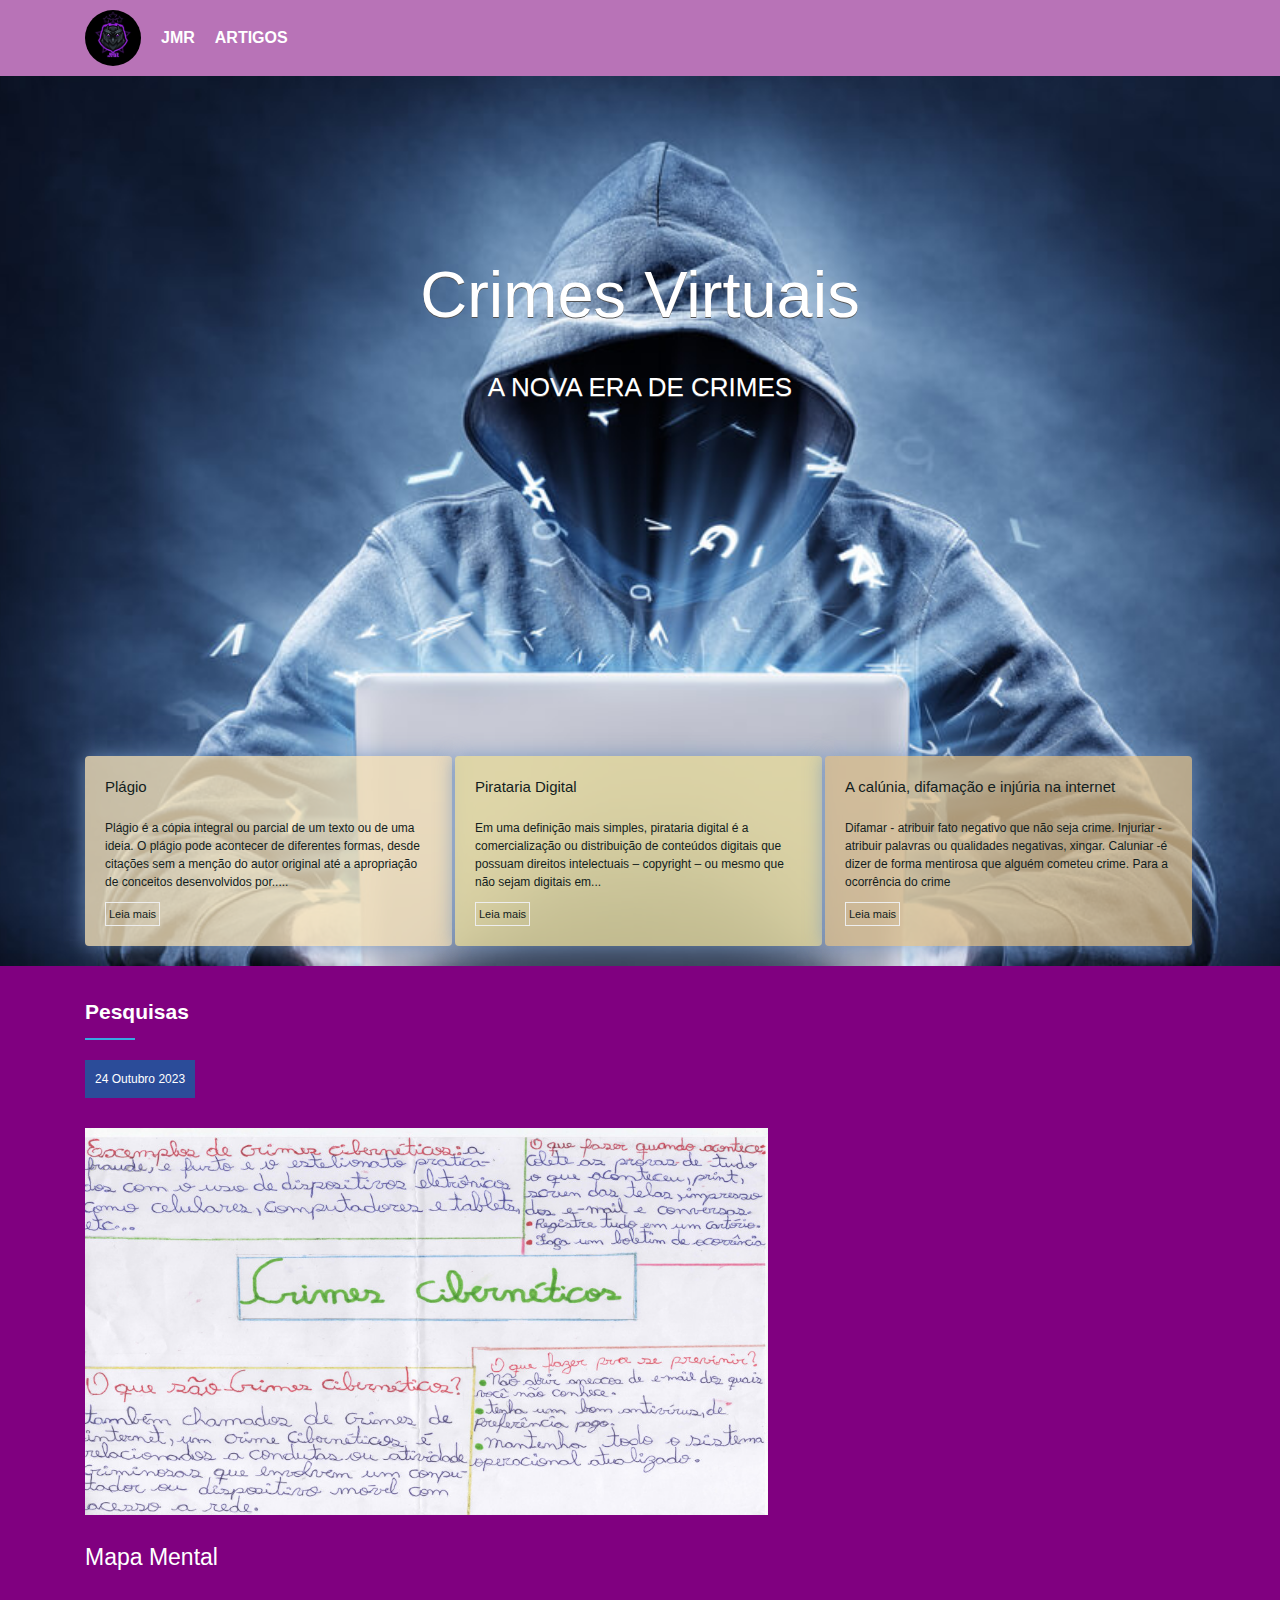
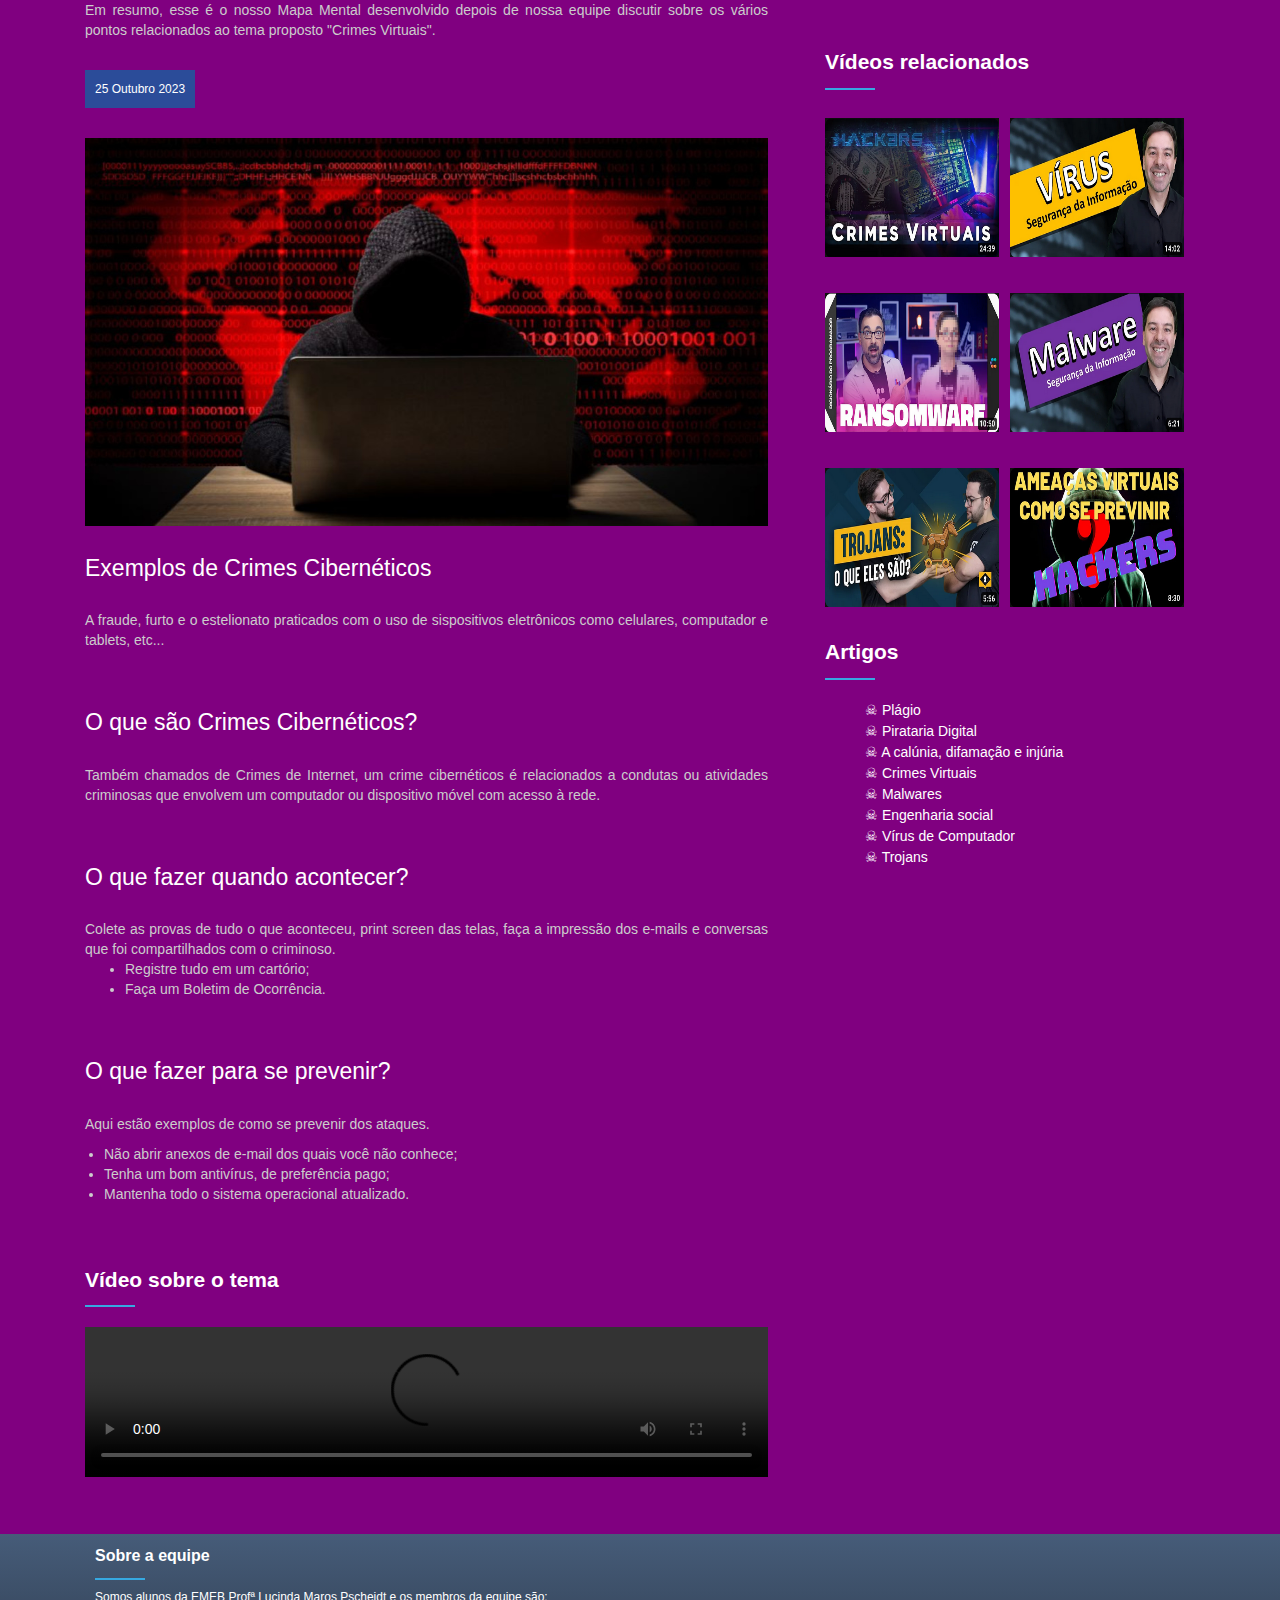
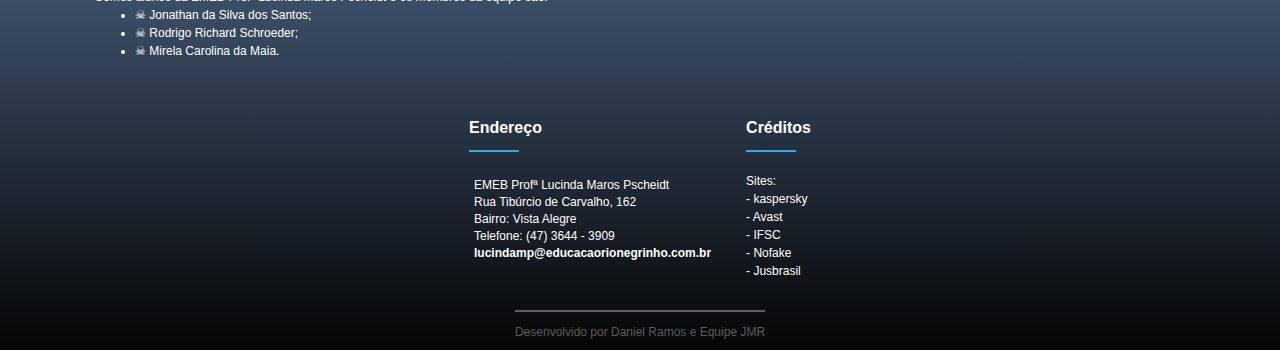
==== commit 0fc77aa0: "Alteração na margin-left widget_title first" ====
--- a/index.html
+++ b/index.html
@@ -82,102 +82,111 @@
     <section id="geral">
         <div class="container">
             
-            <section>
-                <div class="widget">
-                    <div class="widget_title">
-                       <div class="widget_title_text">Últimos Artigos</div>
+            <section class="second_section"> 
+                <div class="widget" style="width: 95%;">
+                    <div class="widget_title first">
+                       <div class="widget_title_text">Pesquisas</div>
                        <div class="widget_title_bar"></div>
                     </div>
                     <div class="widget_body flex">
 
                         <article>
                             <div class="news_data">
-                                <div class="news_posted_at">02 Janeiro 2021</div>  
-                                <!-- <div class="news_comments"> 2 </div> -->
-                            </div>
+                                <div class="news_posted_at">24 Outubro 2023</div>  
+                            </div>
+                            
                             <div class="news_thumbmail">
-                                <img src="assets/imagens/education-digital-OyCl7Y4y0Bk-unsplash.jpg" alt="">
-                            </div>
-                            <div class="news_title">
-                                Lorem ipsum dolor sit amet velum
-                            </div>
+                                <a href="./artigos/crimes_virtuais.html" target="_blank">
+                                    <img src="assets/imagens/mapamental2.jpg" alt="">
+                                </a>
+                            </div>
+                            <div class="news_title">Mapa Mental</div>
                             <div class="news_resume">
-                                Lorem, ipsum dolor sit amet consectetur adipisicing
-                                 elit. Odio, blanditiis! Omnis dignissimos nemo ut 
-                                 quod sed magni molestias. Soluta harum est recusandae 
-                                 aliquam ex doloribus iure libero rerum laboriosam porro.
+                                Em resumo, esse é o nosso Mapa Mental desenvolvido depois de nossa equipe discutir sobre os vários pontos relacionados ao tema proposto "Crimes Virtuais". 
                             </div>
                             </a>
                         </article>
+
                         <article>
                             <div class="news_data">
-                                <div class="news_posted_at">02 Janeiro 2021</div>  
-                                    <!-- <div class="news_comments"> 2 </div> -->
+                                <div class="news_posted_at">25 Outubro 2023</div>  
                             </div>
                             <div class="news_thumbmail">
-                                <img src="assets/imagens/anton-sukhinov-_C2A8THeKKs-unsplash.jpg" alt="">
+                                <a href="./artigos/virus.html" target="_blank">
+                                    <img src="assets/imagens/Cibercrime-hacker-jacket.jpg" alt="">
+                                </a>
                             </div>
                             <div class="news_title">
-                                Lorem ipsum dolor sit amet velum
+                                Exemplos de Crimes Cibernéticos
                             </div>
                             <div class="news_resume">
-                                Lorem, ipsum dolor sit amet consectetur adipisicing
-                                 elit. Odio, blanditiis! Omnis dignissimos nemo ut 
-                                 quod sed magni molestias. Soluta harum est recusandae 
-                                 aliquam ex doloribus iure libero rerum laboriosam porro.
+                                A fraude, furto e o estelionato praticados com o uso de sispositivos eletrônicos como celulares, computador e tablets, etc...
                             </div>
                             </a>
                         </article>
+
+                        <article>                       
+                            <div class="news_title">
+                                O que são Crimes Cibernéticos?
+                            </div>
+                            <div class="news_resume" >
+                                Também chamados de Crimes de Internet, um crime cibernéticos é relacionados a condutas ou atividades criminosas que envolvem um computador ou dispositivo móvel com acesso à rede.
+                            </div>
+                            </a>
+                        </article>
+
                         <article>
-                            <div class="news_data">
-                                <div class="news_posted_at">02 Janeiro 2021</div>  
-                                    <!-- <div class="news_comments"> 2 </div> -->
-                            </div>
-                            <div class="news_thumbmail">
-                                <img src="assets/imagens/jamie-taylor--9C3TMXwQjQ-unsplash.jpg" alt="">
-                            </div>
                             <div class="news_title">
-                                Lorem ipsum dolor sit amet velum
-                            </div>
-                            <div class="news_resume" >
-                                Lorem, ipsum dolor sit amet consectetur adipisicing
-                                 elit. Odio, blanditiis! Omnis dignissimos nemo ut 
-                                 quod sed magni molestias. Soluta harum est recusandae 
-                                 aliquam ex doloribus iure libero rerum laboriosam porro.
+                                O que fazer quando acontecer?
+                            </div>
+                            <div class="news_resume">
+                                Colete as provas de tudo o que aconteceu, print screen das telas, faça a impressão dos e-mails e conversas que foi compartilhados com o criminoso.
+                                    <ul>
+                                        <li>Registre tudo em um cartório;</li>
+                                        <li>Faça um Boletim de Ocorrência.</li>
+                                    </ul>
                             </div>
                             </a>
                         </article>
+
                         <article>
-                            <div class="news_data">
-                                <div class="news_posted_at">02 Janeiro 2021</div>  
-                                    <!-- <div class="news_comments"> 2 </div> -->
-                            </div>
-                            <div class="news_thumbmail">
-                                <img src="assets/imagens/education-digital-OyCl7Y4y0Bk-unsplash.jpg" alt="">
-                            </div>
                             <div class="news_title">
-                                Lorem ipsum dolor sit amet velum
+                                O que fazer para se prevenir?
                             </div>
                             <div class="news_resume">
-                                Lorem, ipsum dolor sit amet consectetur adipisicing
-                                 elit. Odio, blanditiis! Omnis dignissimos nemo ut 
-                                 quod sed magni molestias. Soluta harum est recusandae 
-                                 aliquam ex doloribus iure libero rerum laboriosam porro.
-                            </div>
-                            </a>
-                        </article>
-
-                    </div>
+                                Aqui estão exemplos de como se prevenir dos ataques.
+                                <ul style="padding-top:10px; padding-left:19px;">
+                                    <li>Não abrir anexos de e-mail dos quais você não conhece;</li>
+                                    <li>Tenha um bom antivírus, de preferência pago;</li>
+                                    <li>Mantenha todo o sistema operacional atualizado.</li>
+                                </ul>
+                            </div>
+                            </a>
+                        </article>                    
+                    </div>
+
+                    <article class="article_video">
+                        <div class="widget_title">
+                            <div class="widget_title_text">Vídeo sobre o tema</div>
+                            <div class="widget_title_bar"></div>
+                         </div>
+                         <div>
+                            <video src="./assets/video/Vídeo JRM.mp4" controls>
+                                
+                            </video>
+                         </div>
+
+                    </article>
                 </div>
             </section>
             
             <aside>
                 <div class="widget_aside">
                     <div class="widget_title">
-                       <div class="widget_title_text video">Vídeos</div>
+                       <div class="widget_title_text video">Vídeos relacionados</div>
                        <div class="widget_title_bar video"></div>
                     </div>
-                    <div class="widget_body">
+                    <div class="widget_body aside_video">
                         <div class="aside_container"> 
                             <div class="aside_videos">
                                 <a href="https://www.youtube.com/watch?v=jlNQ2vkr-kA" target="_blank">
--- a/assets/css/style.css
+++ b/assets/css/style.css
@@ -256,6 +256,13 @@
     margin-bottom: 30px;
     text-align: justify;
 }
+
+.article_video {
+    padding-bottom: 50px;
+}
+video {
+    width: 100%;
+}
 /***************************************/
 aside .widget_aside {
     height: 550px;
@@ -330,10 +337,7 @@
     color: #ffffff;
 }
 .fm_1 {
-    background-image: linear-gradient(
-        to right, rgba(73.4, 61.1, 62.7, 99%),
-        rgba(151.0, 64.0, 99.0, 70%),
-        rgba(245.0, 71.0, 104.0, 50%));
+   
 }
 /**************************************************/
 .footer_area {
--- a/assets/css/resolucao_768.css
+++ b/assets/css/resolucao_768.css
@@ -1,6 +1,4 @@
 @media (max-width: 979px) {
-
-   
 
     #banner {
         height:auto;
@@ -26,22 +24,72 @@
     .container {
         flex-direction: column;
     }
-    
+
     .section-projeto--fotoarea .img_box {
         width: 100%;
     }
+    .widget_title_text {
+        width: 100%;
+    }
+    .widget_title {
+        width: 96%;
+    }
+    .first {
+        margin-left: -25px;
+    }
+    .widget_body {
+        width: 96%;
+    }
+    .second_section {
+        width: 99%;
+    }
 
+    .widget_aside {
+        margin-bottom: -200px;
+    }
+    .aside_video {
+        padding-left: 20px;
+    }
+    div .widget {
+        width: 100%;
+    }
+    article {
+        margin-left: -30px;
+        width: 98%;
+    }
+    video {
+        width: 100%;
+    }
+    .news_thumbmail {
+        width: 100%;
+
+    }
+    .article_video {
+        width: 96%;
+    }
+    #geral {
+        width: 100%;
+    }
     #geral section {
-        padding-left: 10px;
+        padding-left: 20px;
+        paddin-right: 0px;
     }
     #geral aside {
         padding-top: 20px;
+        padding-bottom: 860px;
+    }
+    
+    .article_video {
+
     }
     .footer_menu {
         display: flex;
         flex-direction: row;
     }
    
+    .aside_malwares {
+        display: none;
+    }
     .footer_area {
         width:100%;
         padding: 0px;
@@ -64,8 +112,8 @@
 
     aside {
         width: 100%;
-        margin-top: -70px;
-        margin-left: 0px;
+        max-height: ;
+        margin-top: -50px;
     }
     .aside_container {
         flex-wrap: nowrap;
@@ -74,9 +122,11 @@
         width: 95%;
         height: 230px;
     }
+    /*
     .aside_malwares {
         margin-top: 660px;
-    }
+    }*/
+   
     .banner_headline{
         display: inline-flex;
         justify-content: center;
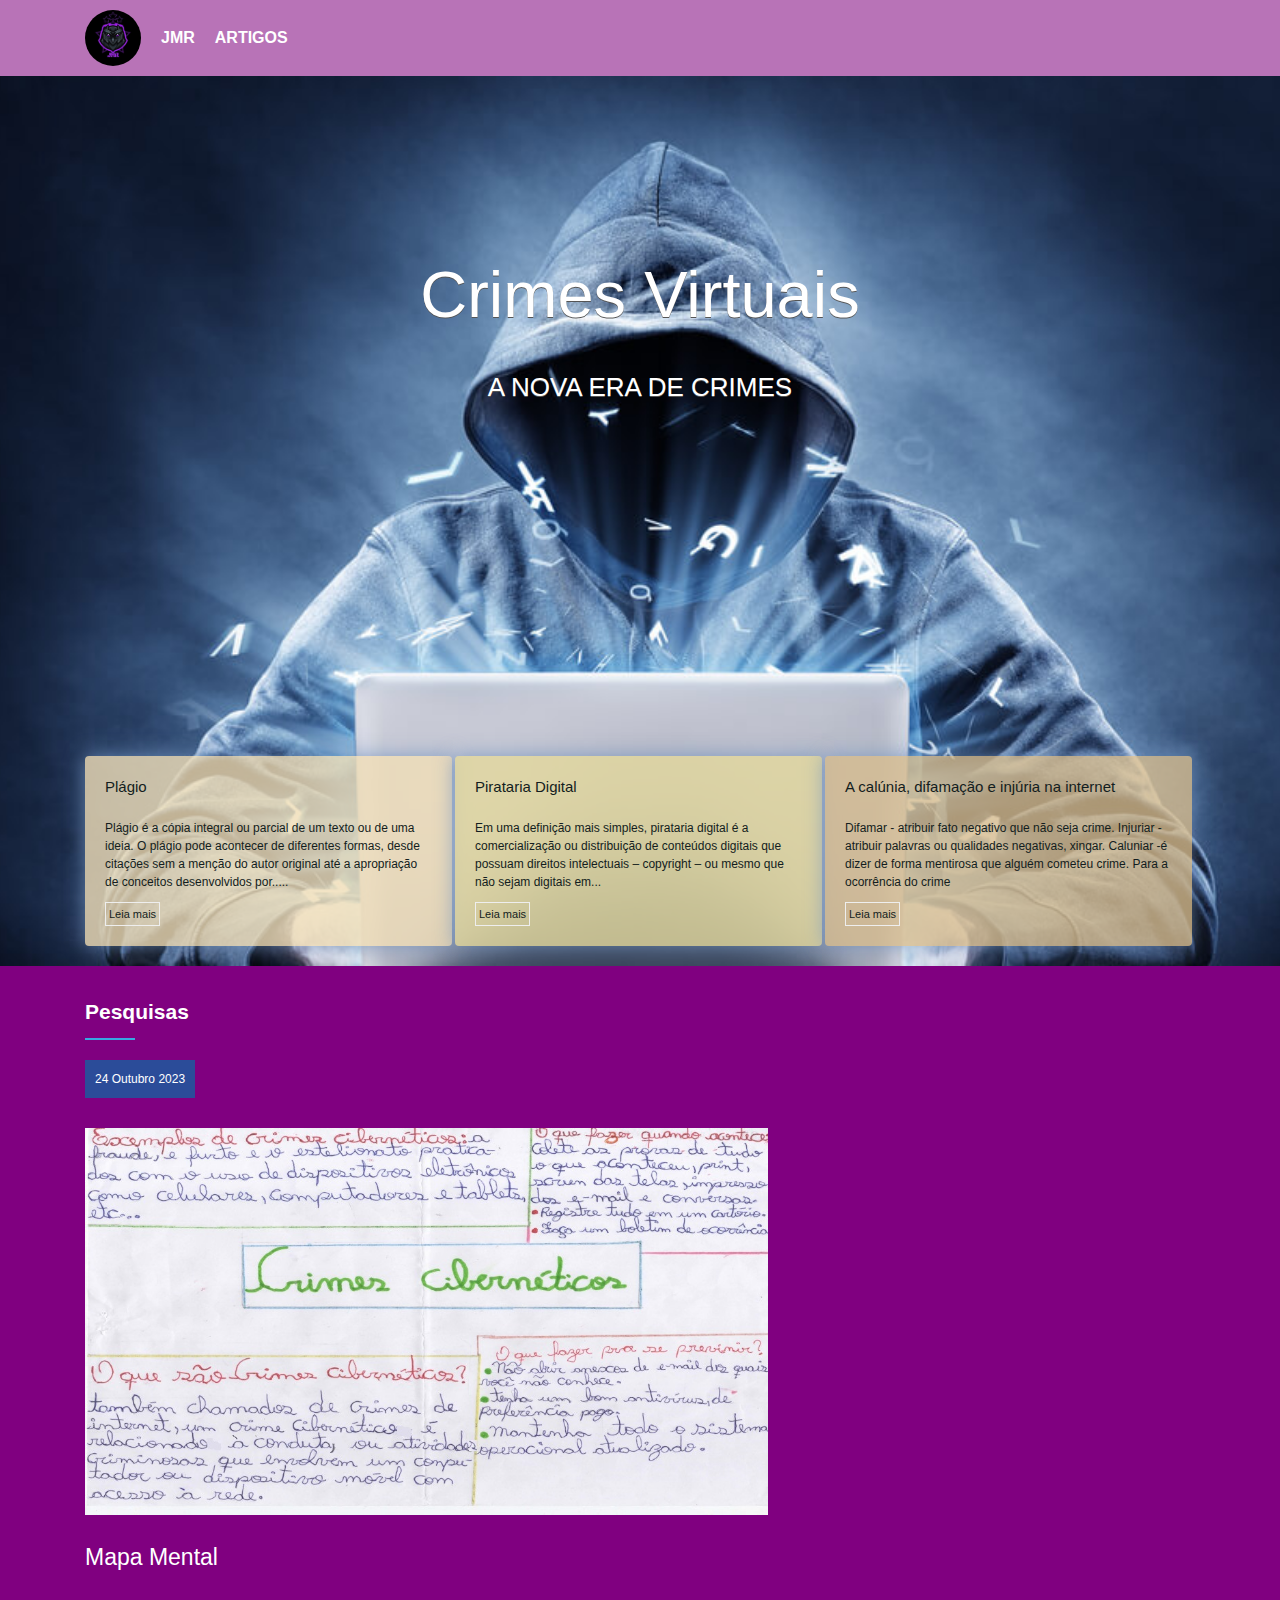
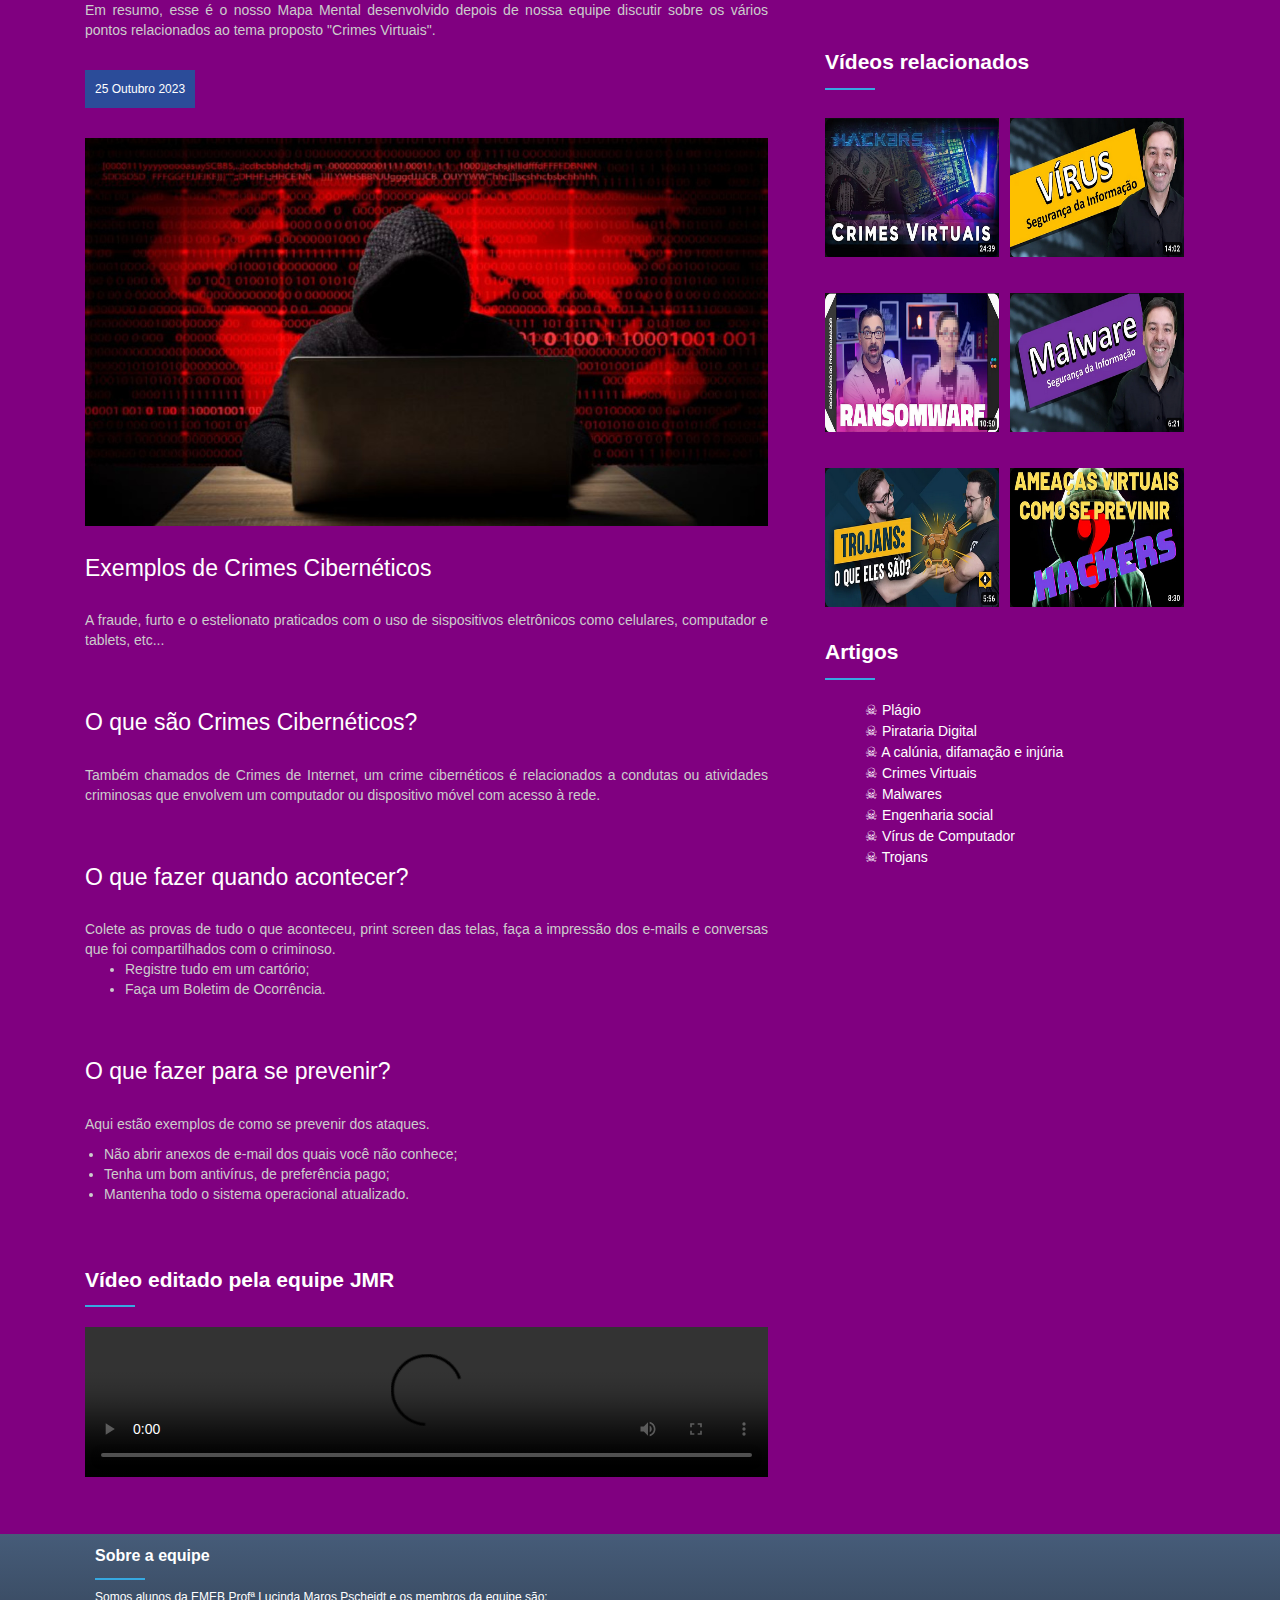
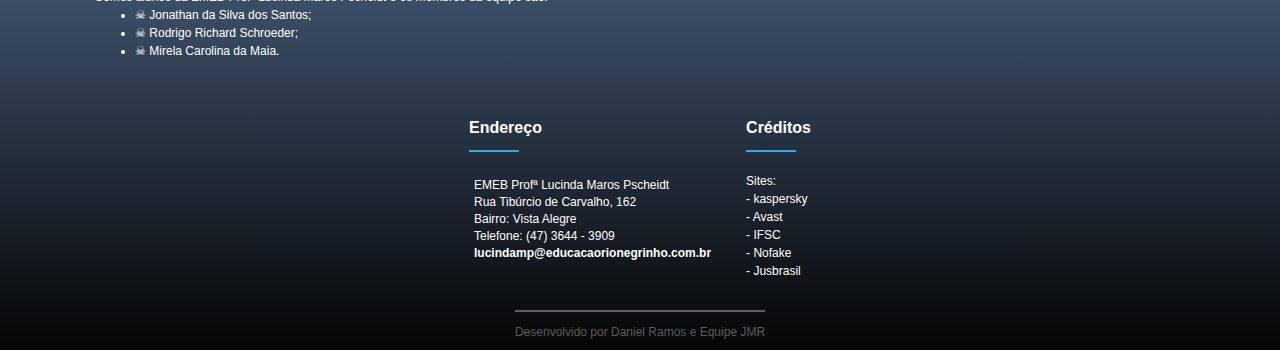
==== commit 731f2401: "correção imagem mapamental" ====
--- a/index.html
+++ b/index.html
@@ -167,7 +167,7 @@
 
                     <article class="article_video">
                         <div class="widget_title">
-                            <div class="widget_title_text">Vídeo sobre o tema</div>
+                            <div class="widget_title_text">Vídeo editado pela equipe JMR</div>
                             <div class="widget_title_bar"></div>
                          </div>
                          <div>
@@ -175,12 +175,11 @@
                                 
                             </video>
                          </div>
-
                     </article>
                 </div>
             </section>
             
-            <aside>
+            <aside class="videos_relacionados">
                 <div class="widget_aside">
                     <div class="widget_title">
                        <div class="widget_title_text video">Vídeos relacionados</div>
--- a/assets/css/resolucao_768.css
+++ b/assets/css/resolucao_768.css
@@ -40,16 +40,14 @@
     .widget_body {
         width: 96%;
     }
-    .second_section {
-        width: 99%;
-    }
-
+    
     .widget_aside {
-        margin-bottom: -200px;
+       margin-bottom: -200px;
     }
     .aside_video {
         padding-left: 20px;
     }
+    
     div .widget {
         width: 100%;
     }
@@ -112,7 +110,6 @@
 
     aside {
         width: 100%;
-        max-height: ;
         margin-top: -50px;
     }
     .aside_container {
@@ -122,10 +119,10 @@
         width: 95%;
         height: 230px;
     }
-    /*
+    
     .aside_malwares {
-        margin-top: 660px;
-    }*/
+
+    }
    
     .banner_headline{
         display: inline-flex;
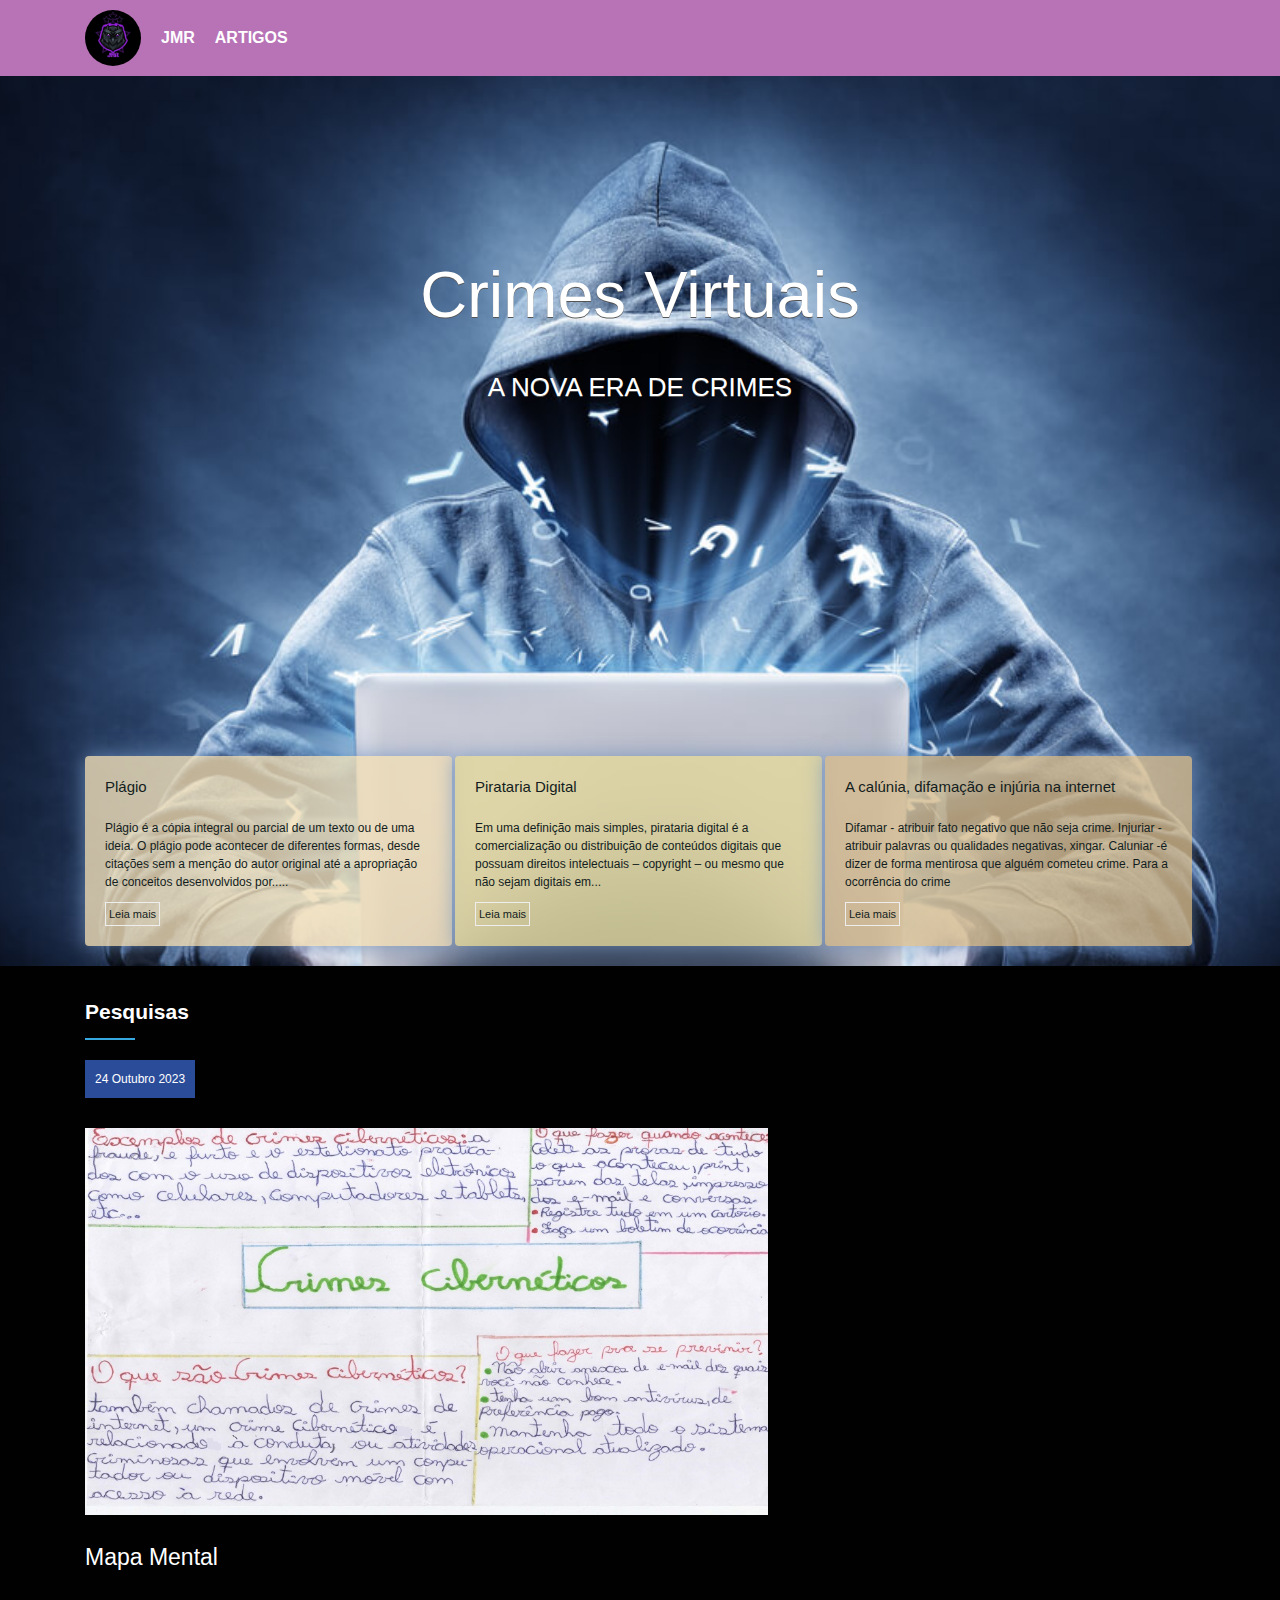
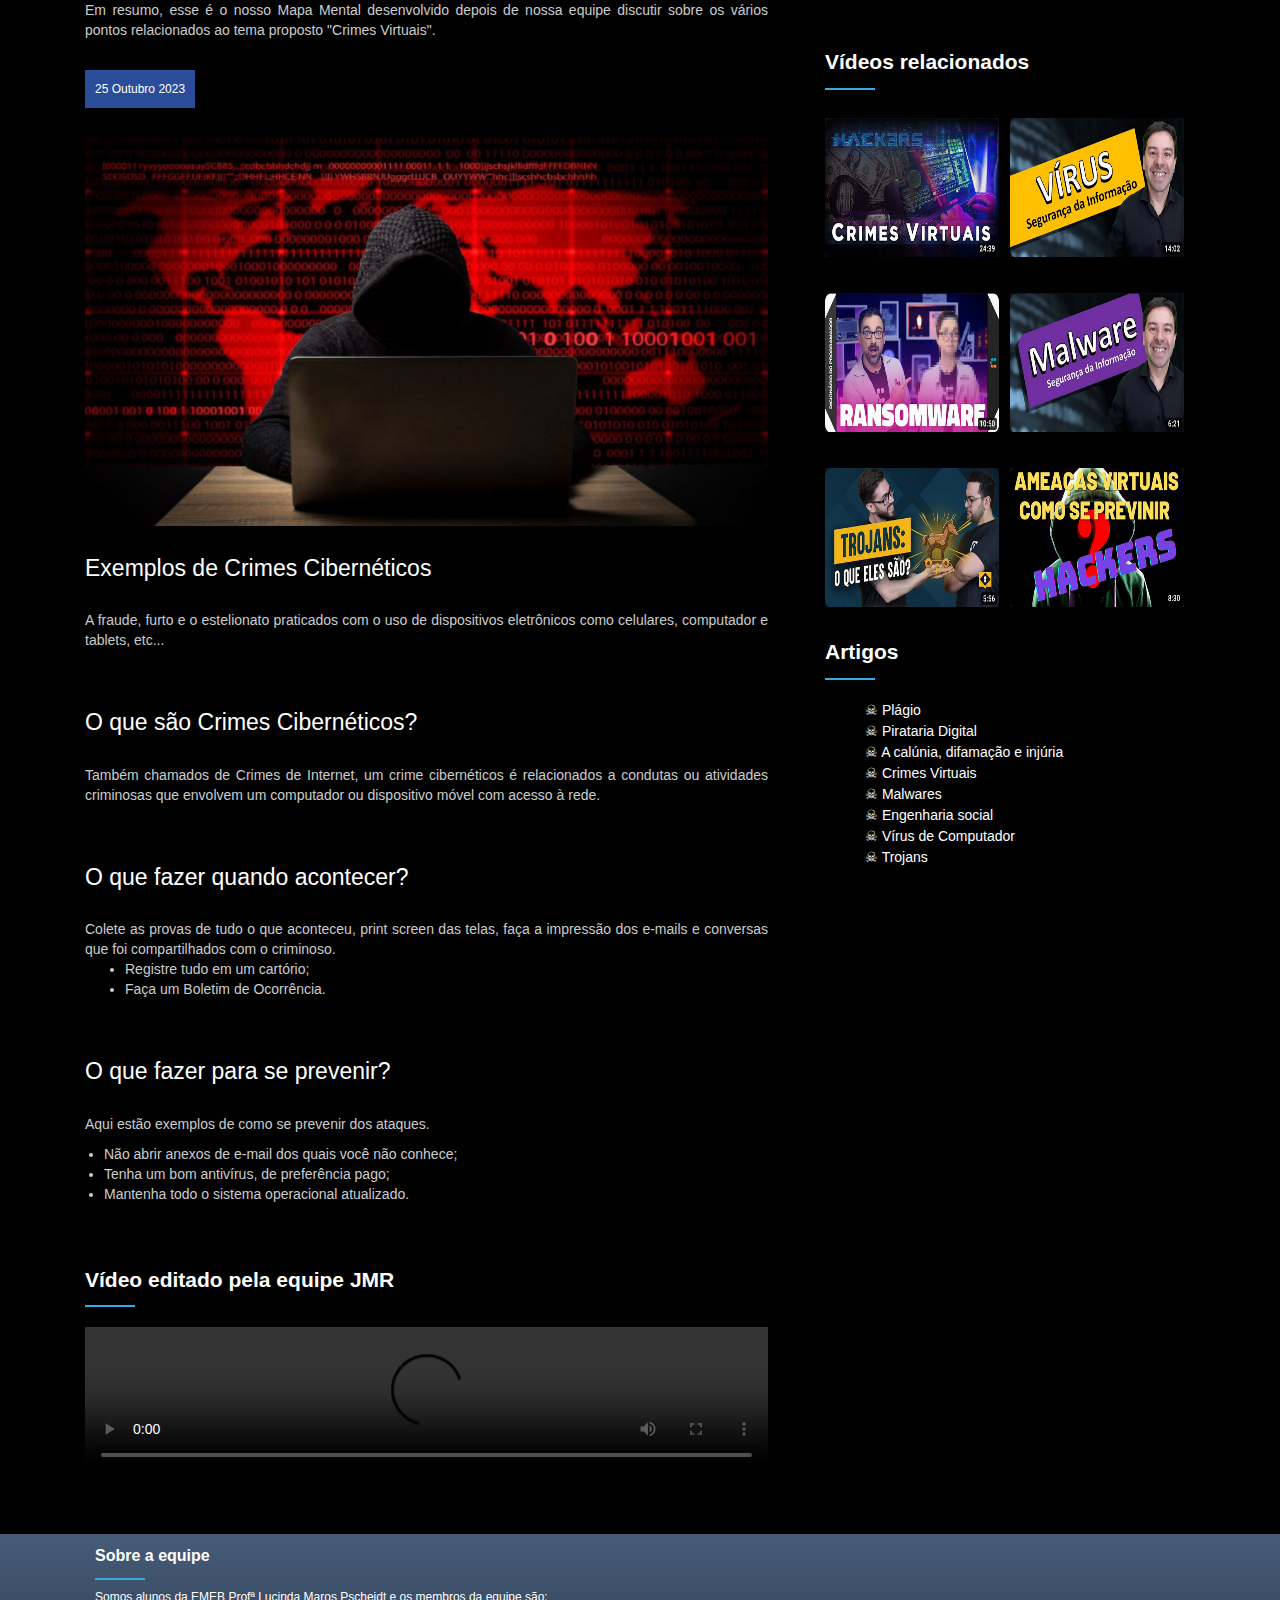
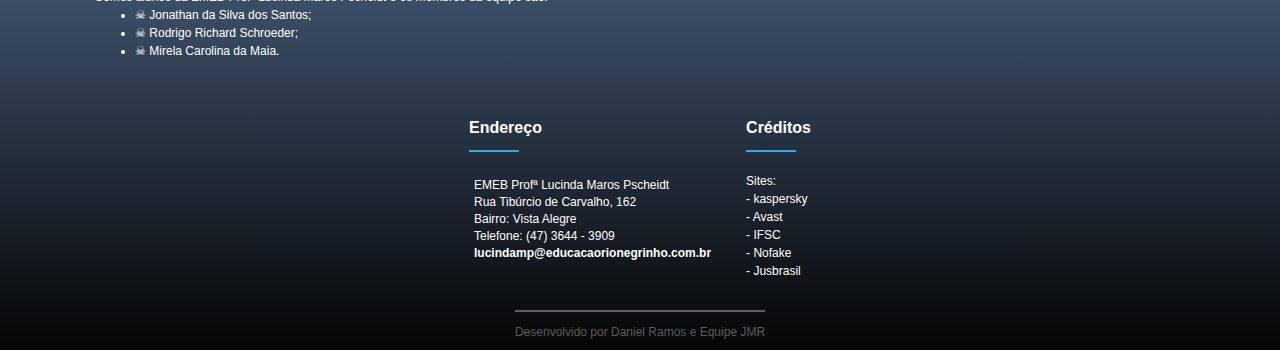
==== commit 3fde8584: "Cor background principal" ====
--- a/index.html
+++ b/index.html
@@ -120,7 +120,7 @@
                                 Exemplos de Crimes Cibernéticos
                             </div>
                             <div class="news_resume">
-                                A fraude, furto e o estelionato praticados com o uso de sispositivos eletrônicos como celulares, computador e tablets, etc...
+                                A fraude, furto e o estelionato praticados com o uso de dispositivos eletrônicos como celulares, computador e tablets, etc...
                             </div>
                             </a>
                         </article>
--- a/assets/css/style.css
+++ b/assets/css/style.css
@@ -175,7 +175,8 @@
     justify-content: center;
     //background-image: linear-gradient(
      //   to bottom,#7092bf,#9ad9ea ,#b9d9f2 );
-     background: purple;
+     //background: purple;
+     background: #010101;
 }
 section {
     flex: 2;
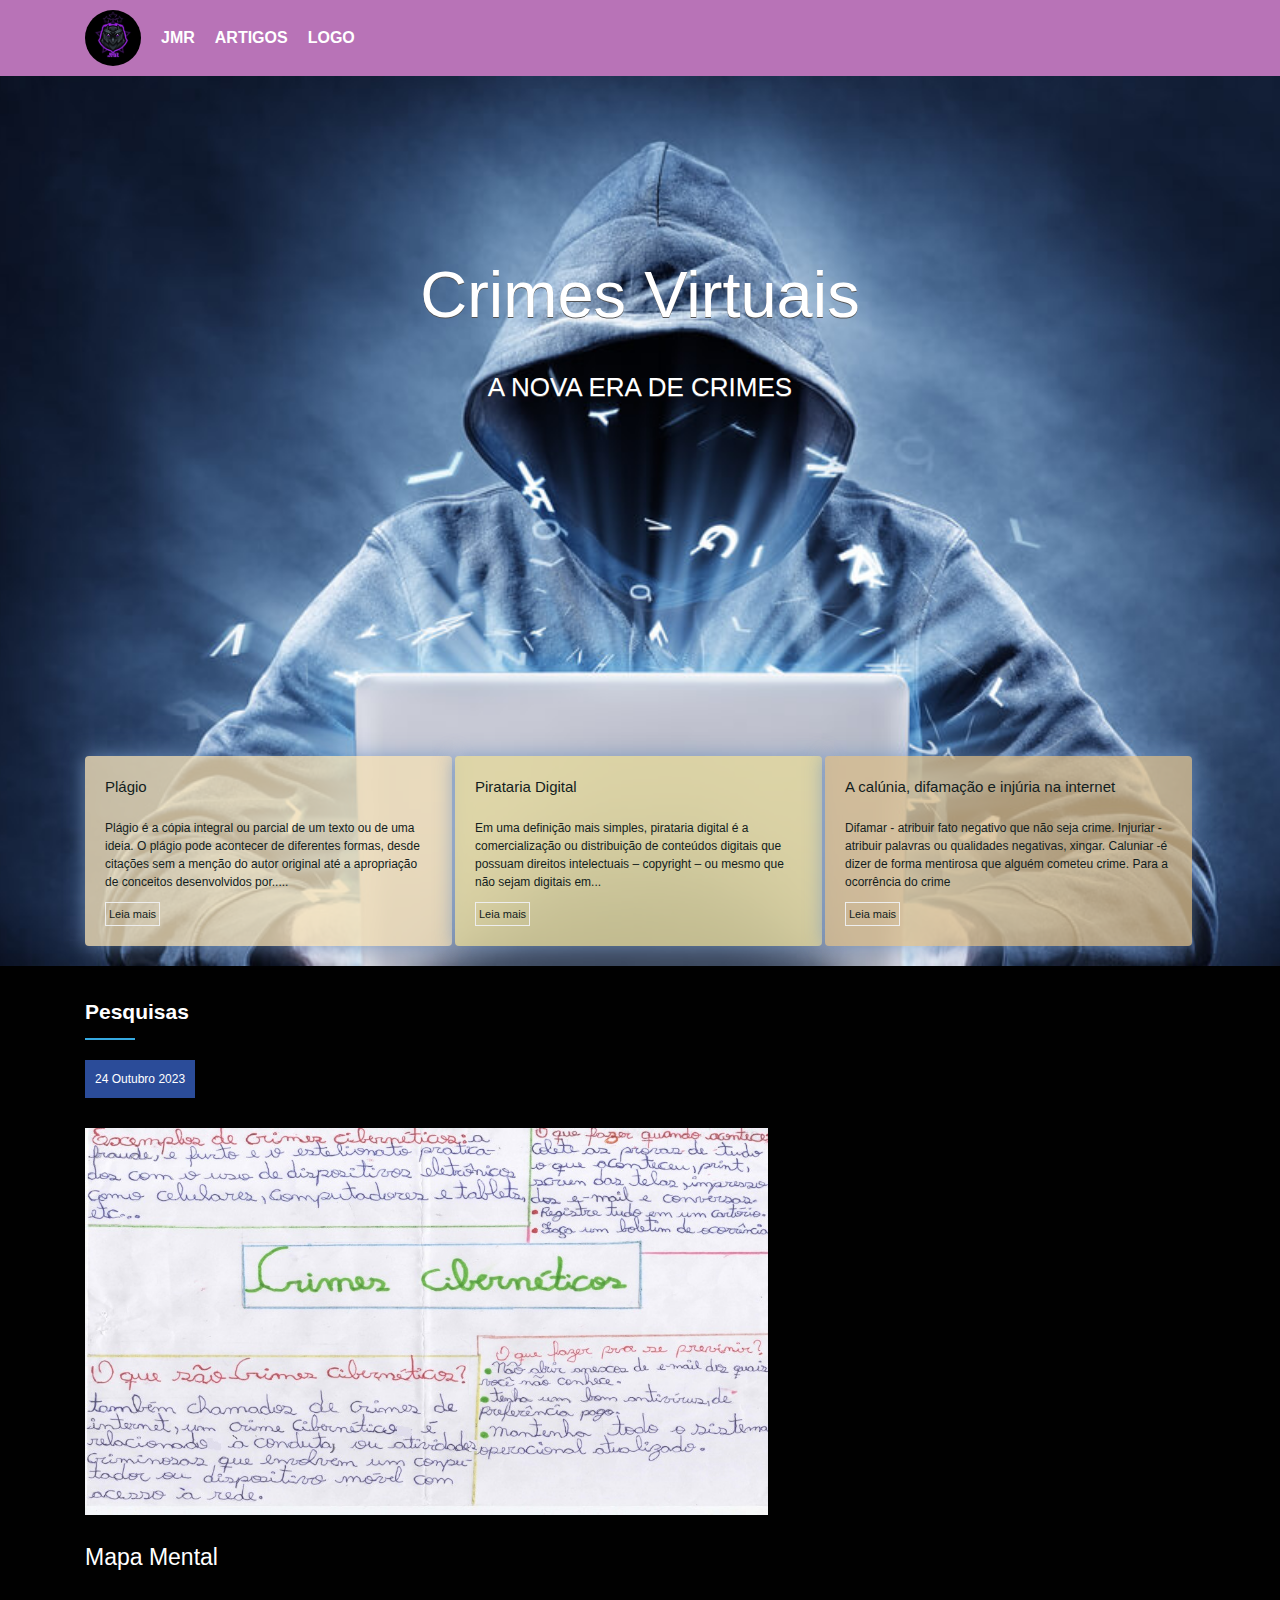
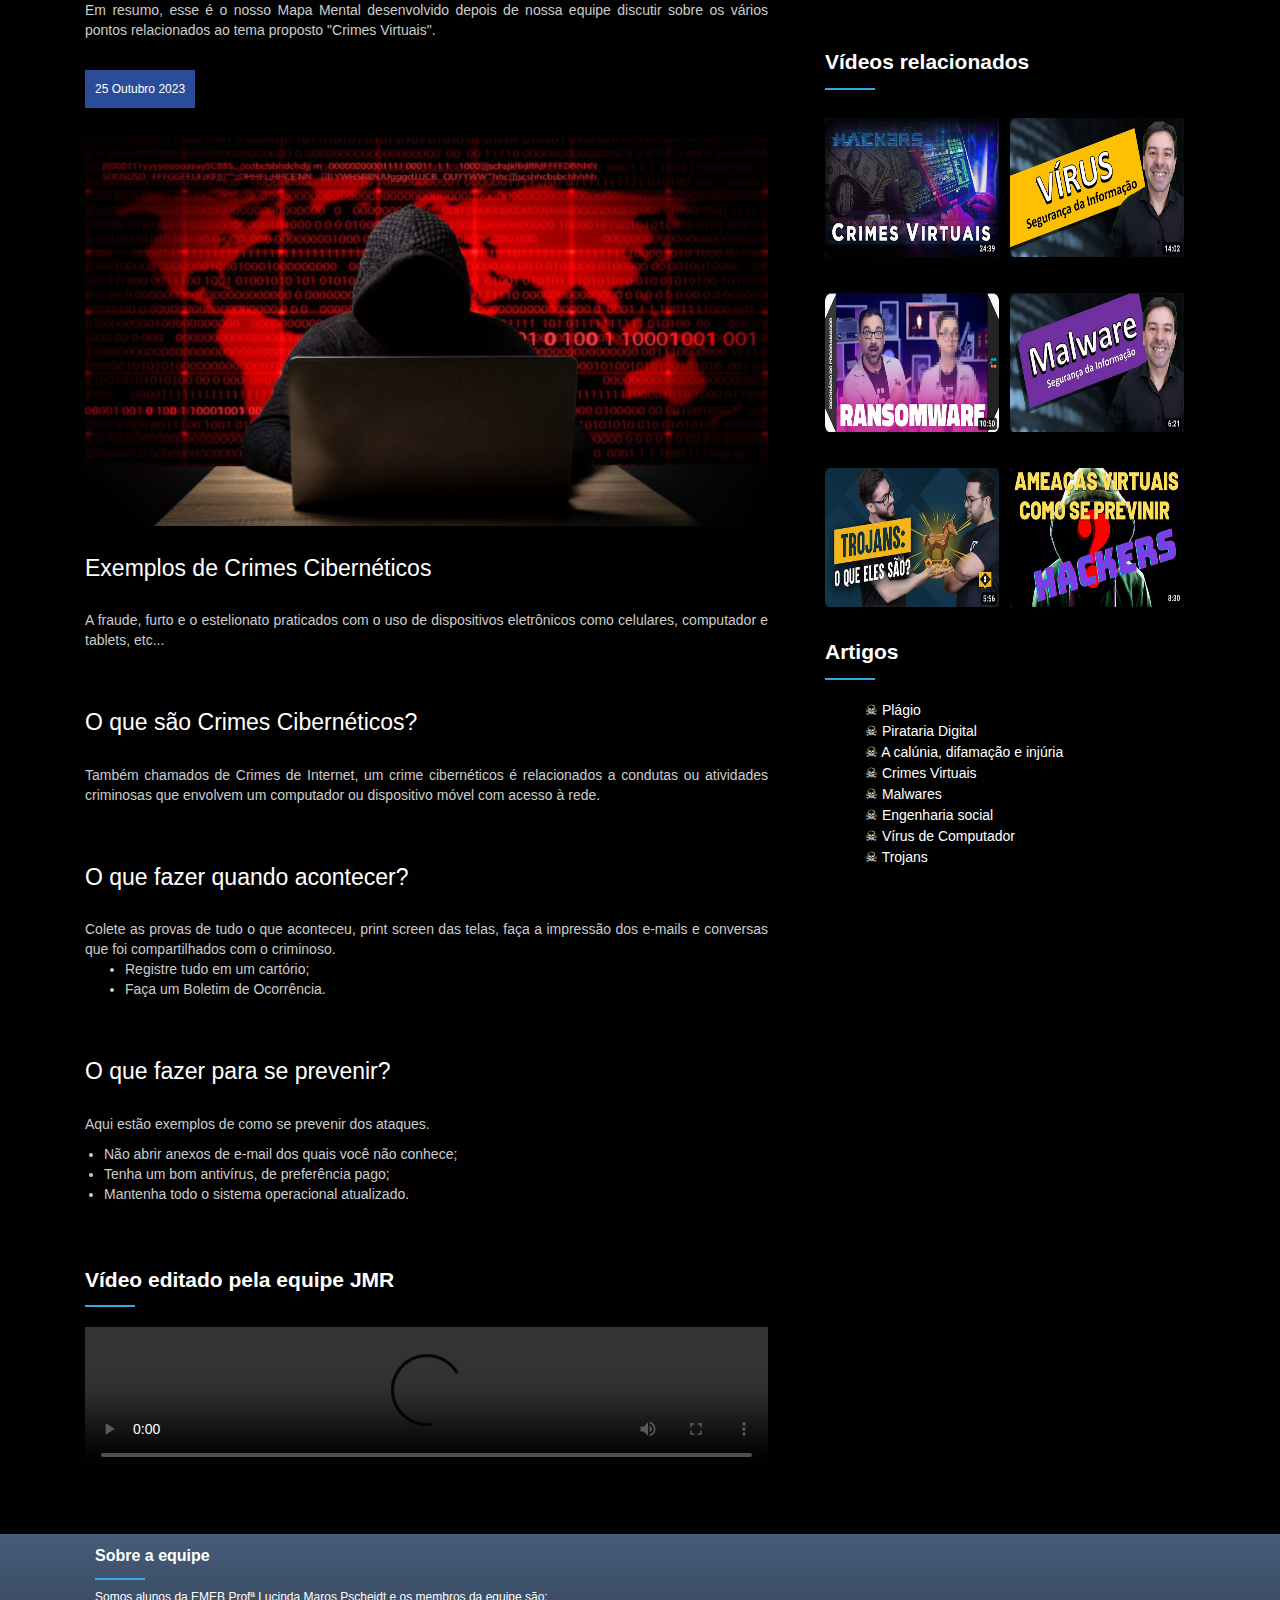
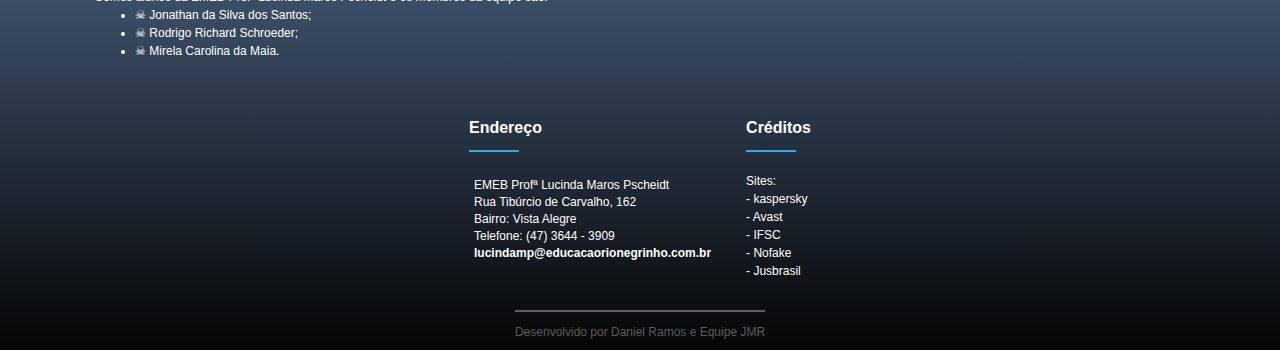
==== commit ff10e0c9: "alteração header logo" ====
--- a/index.html
+++ b/index.html
@@ -35,6 +35,7 @@
                         <ul style="text-decoration:none;">
                             <li class="active">JMR</li> 
                             <li class="artigo"><a href="./artigos/artigos.html">ARTIGOS</a></li> 
+                            <li class="logoEquipe"><a href="./artigos/logo.html" style="padding-left: 20px;">Logo </a> </li>
                         </ul>
                     </nav>
                 </div>
